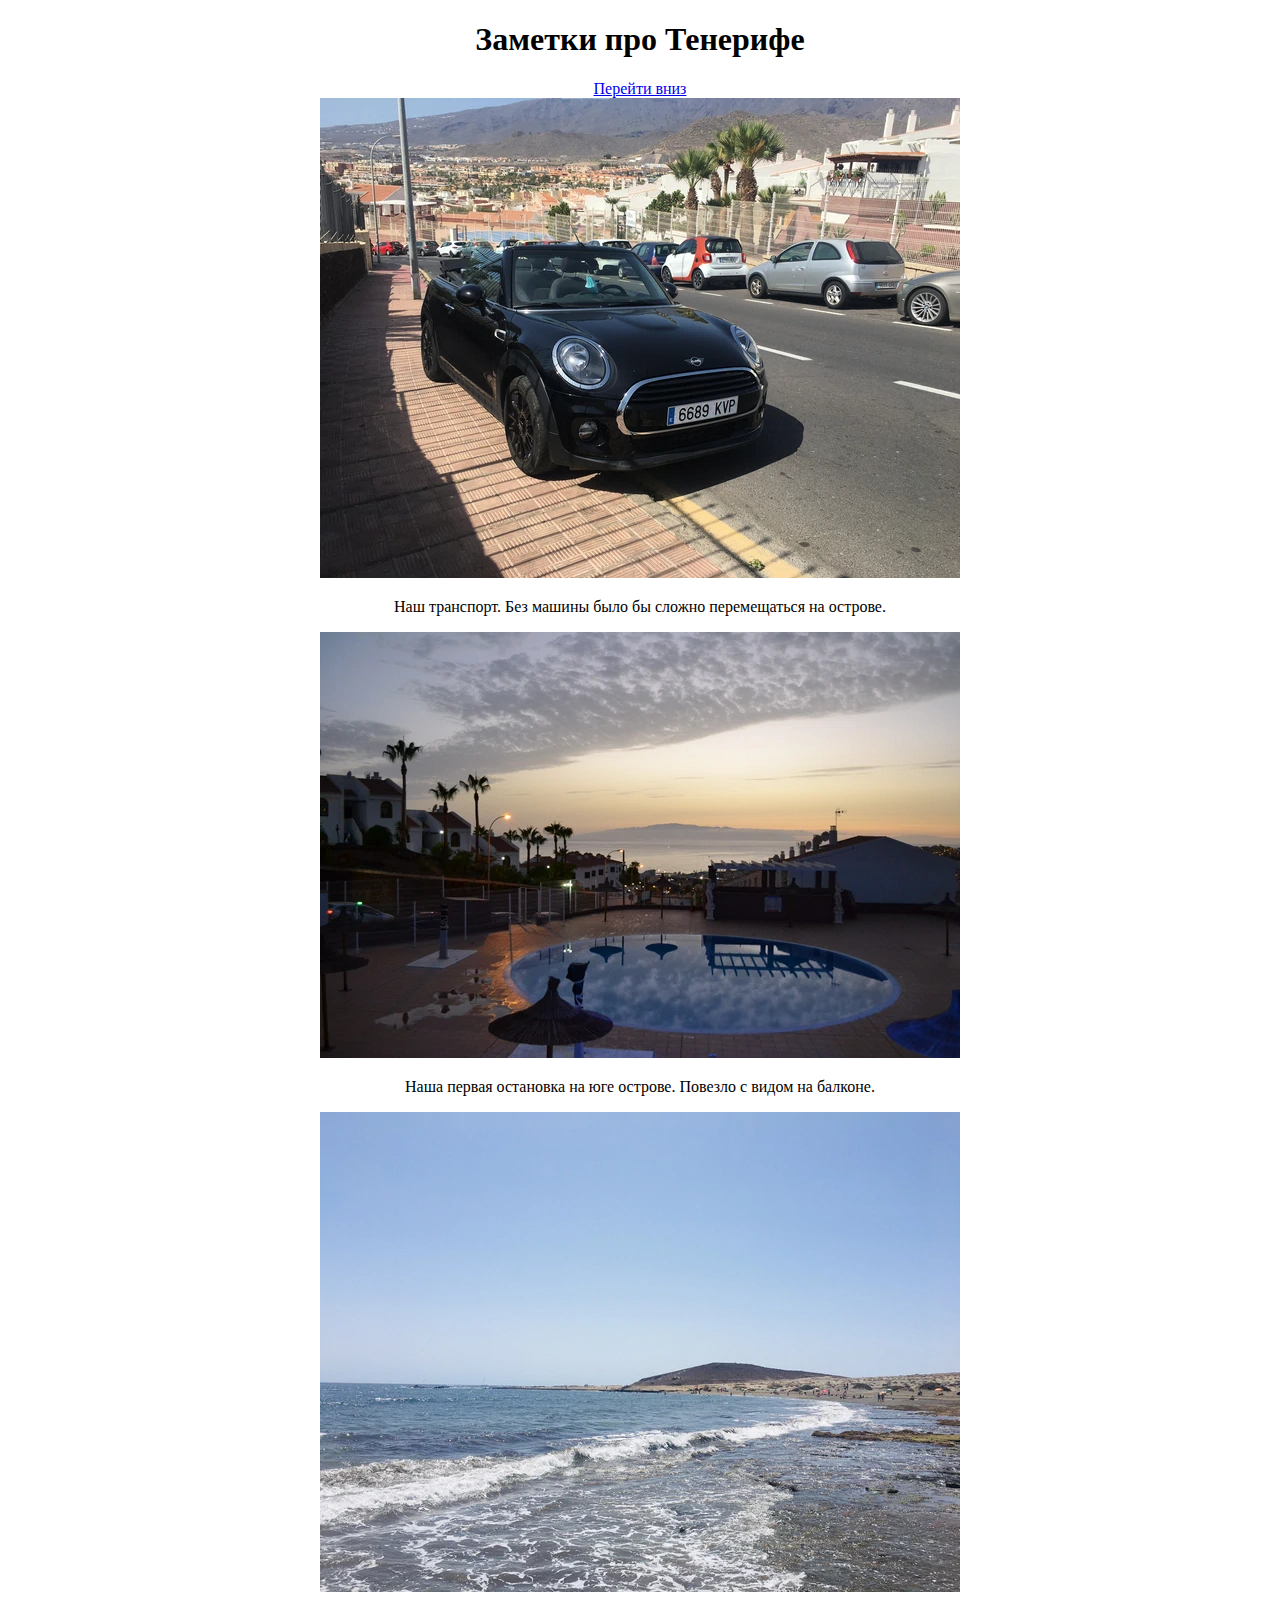
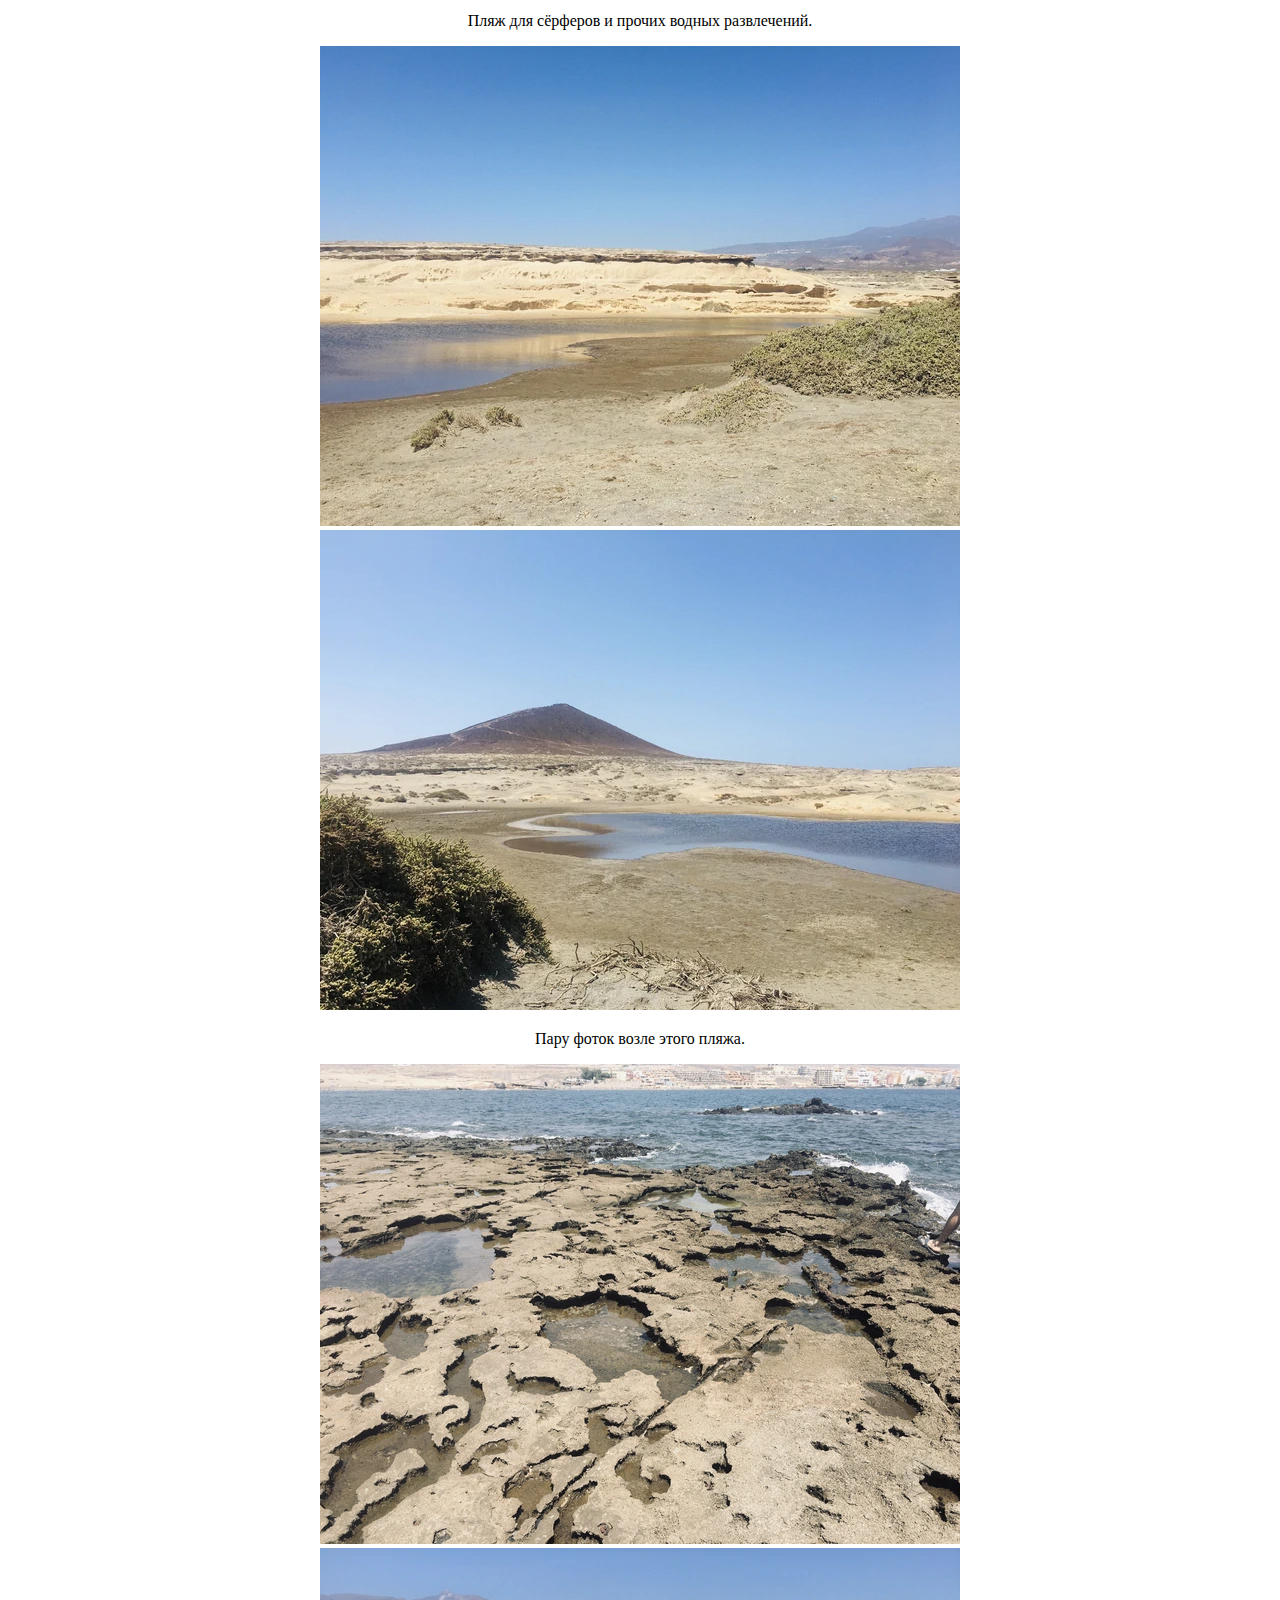
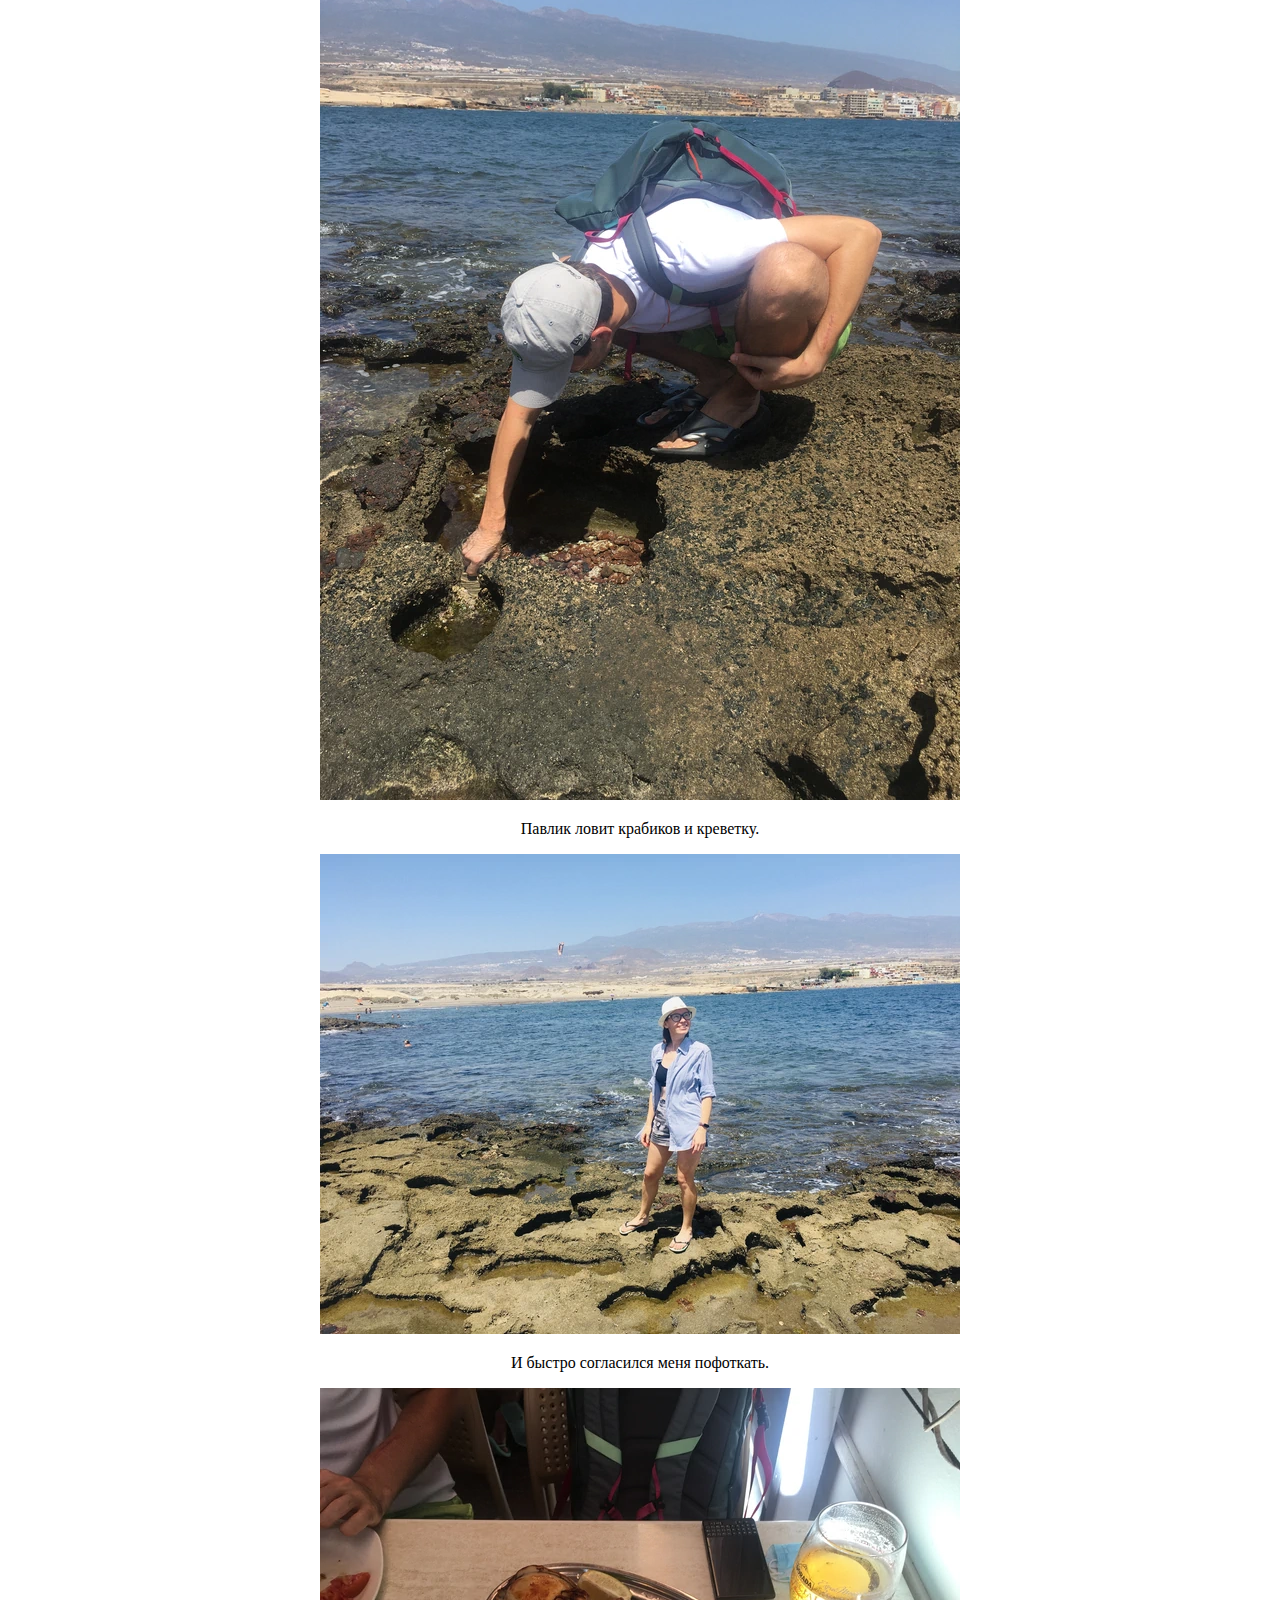
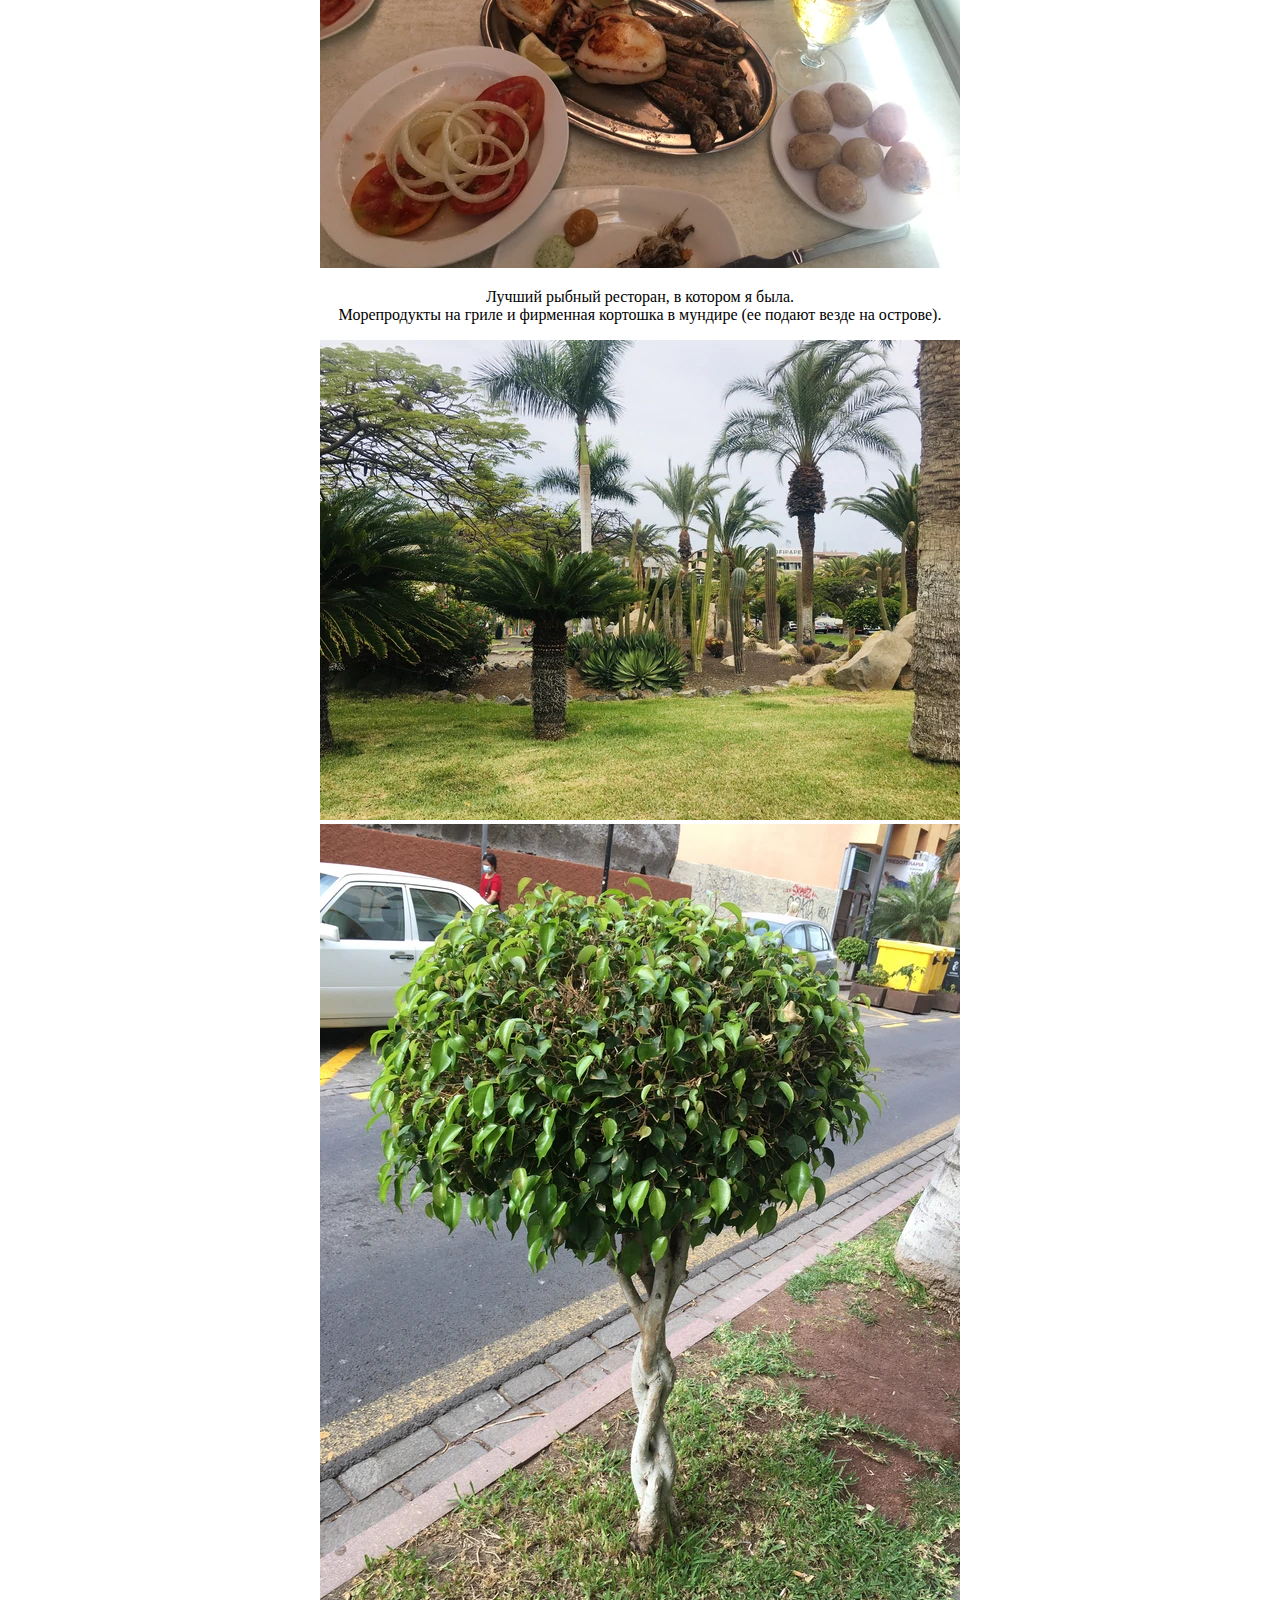
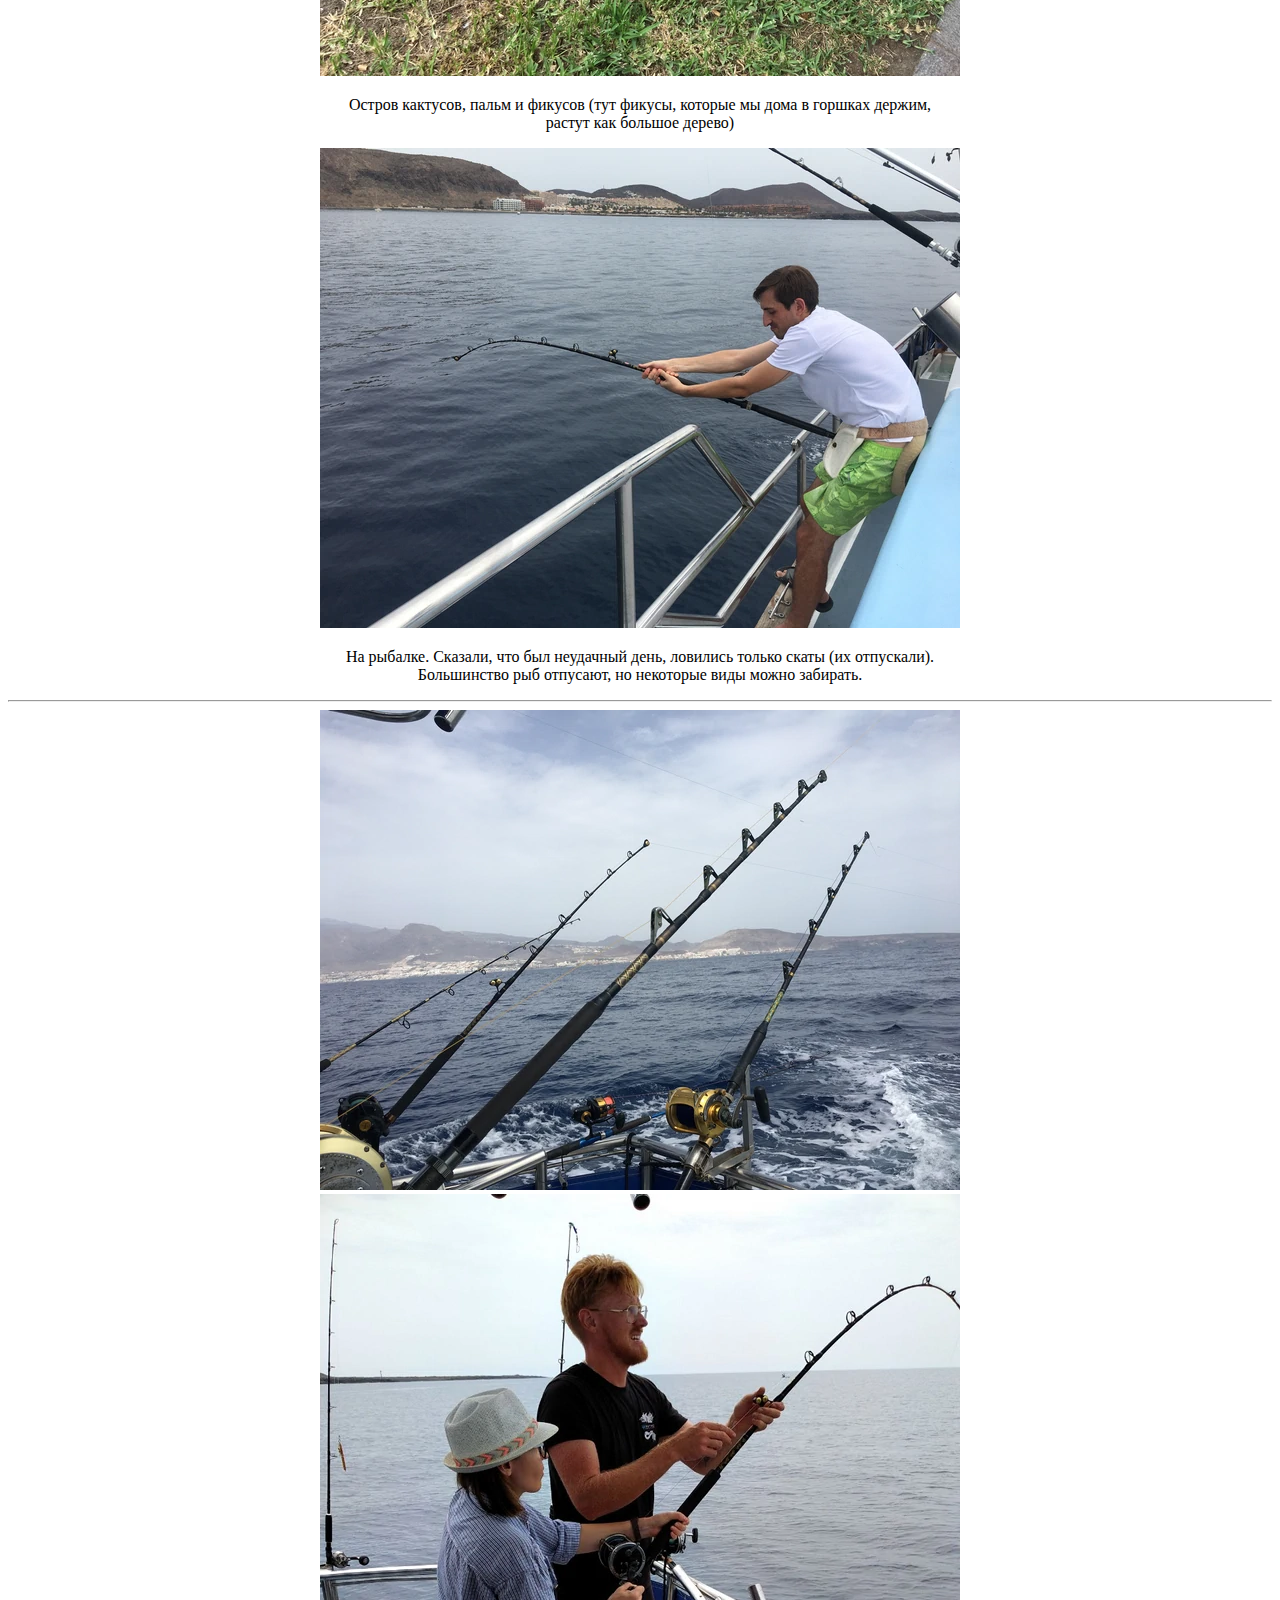
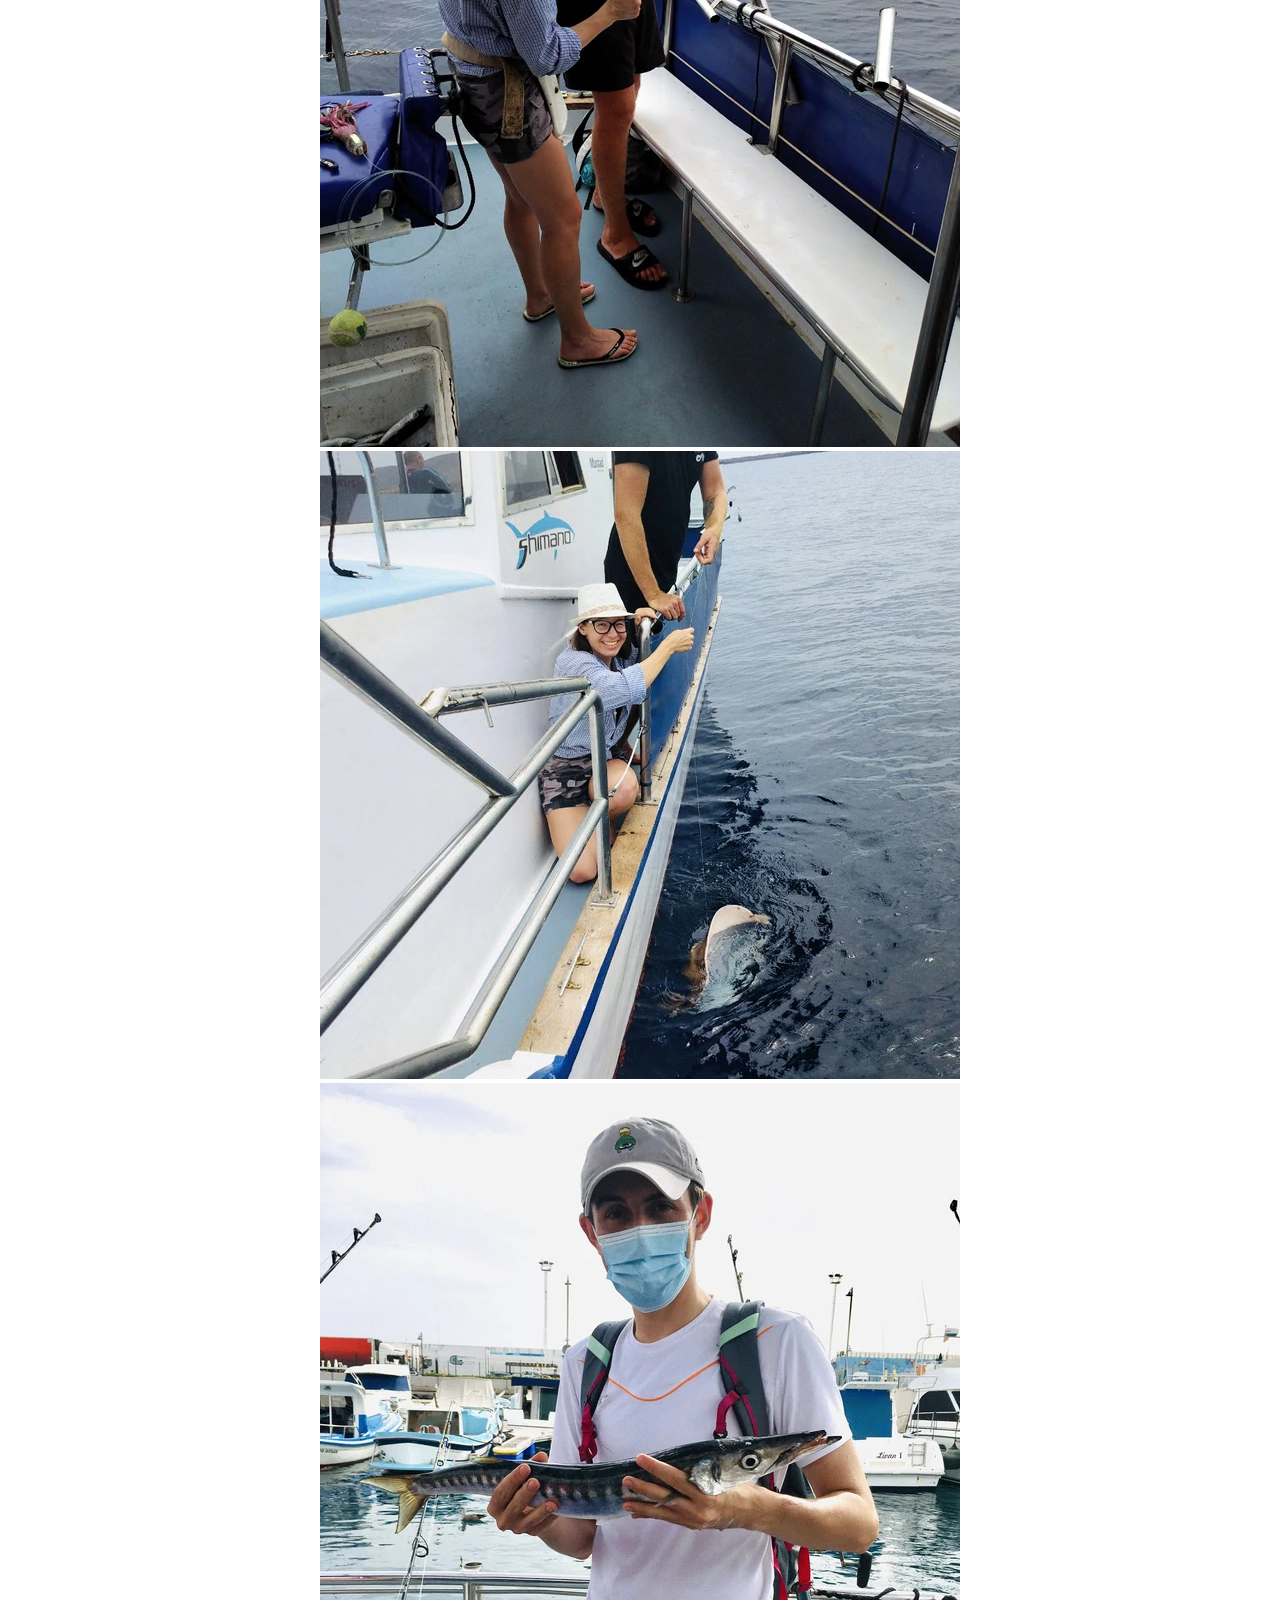
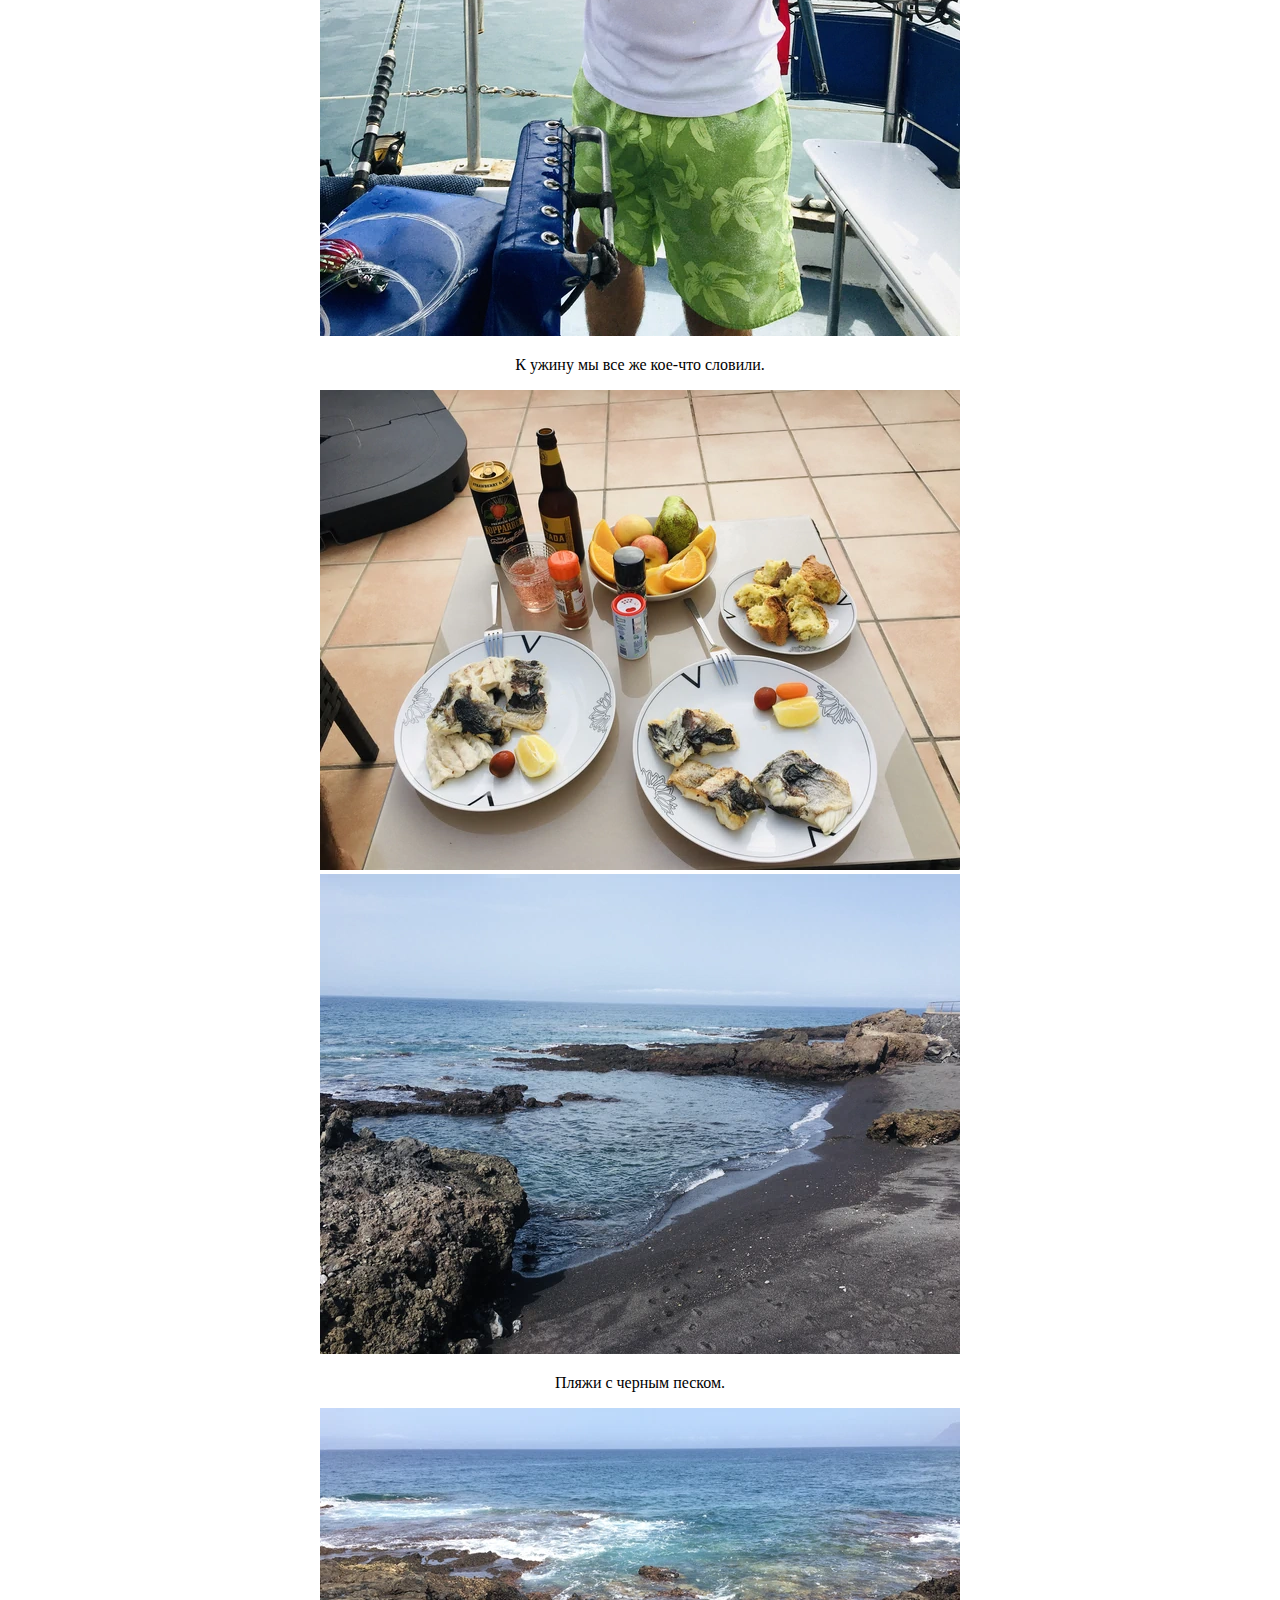
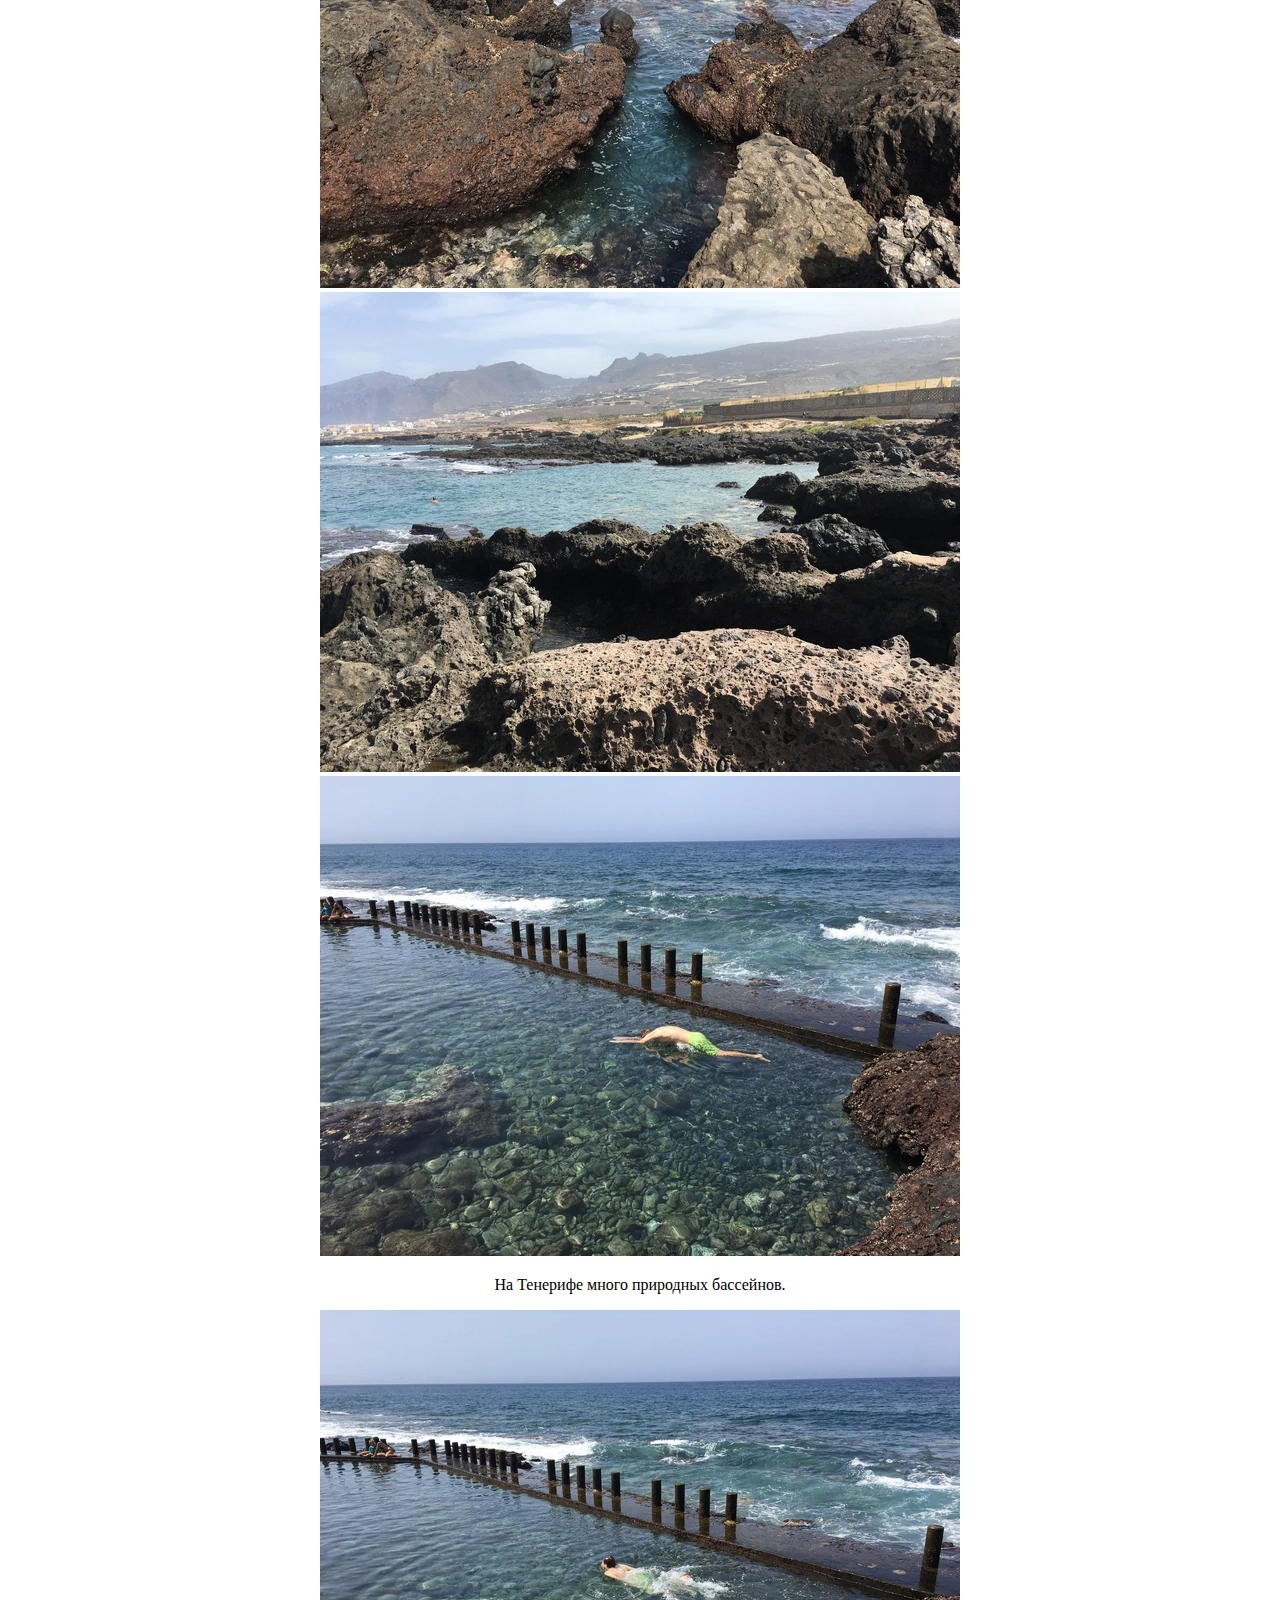
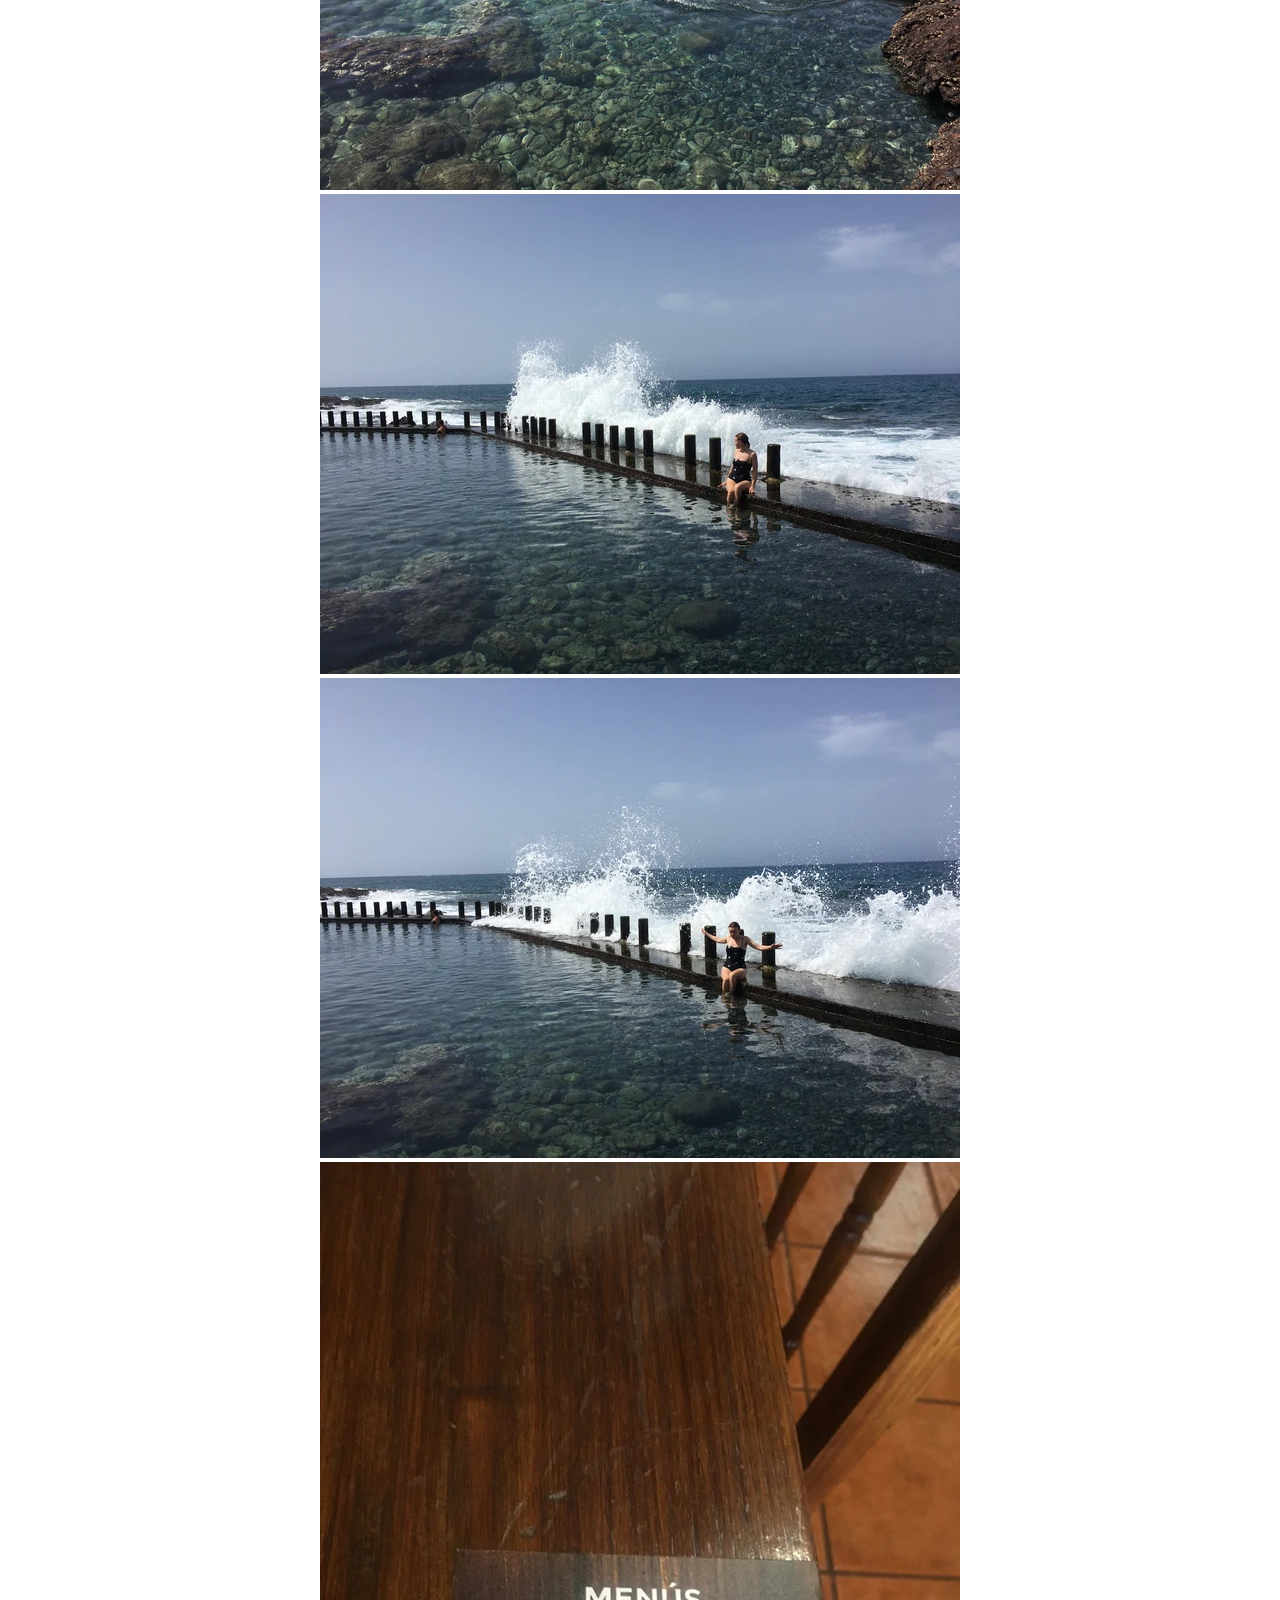
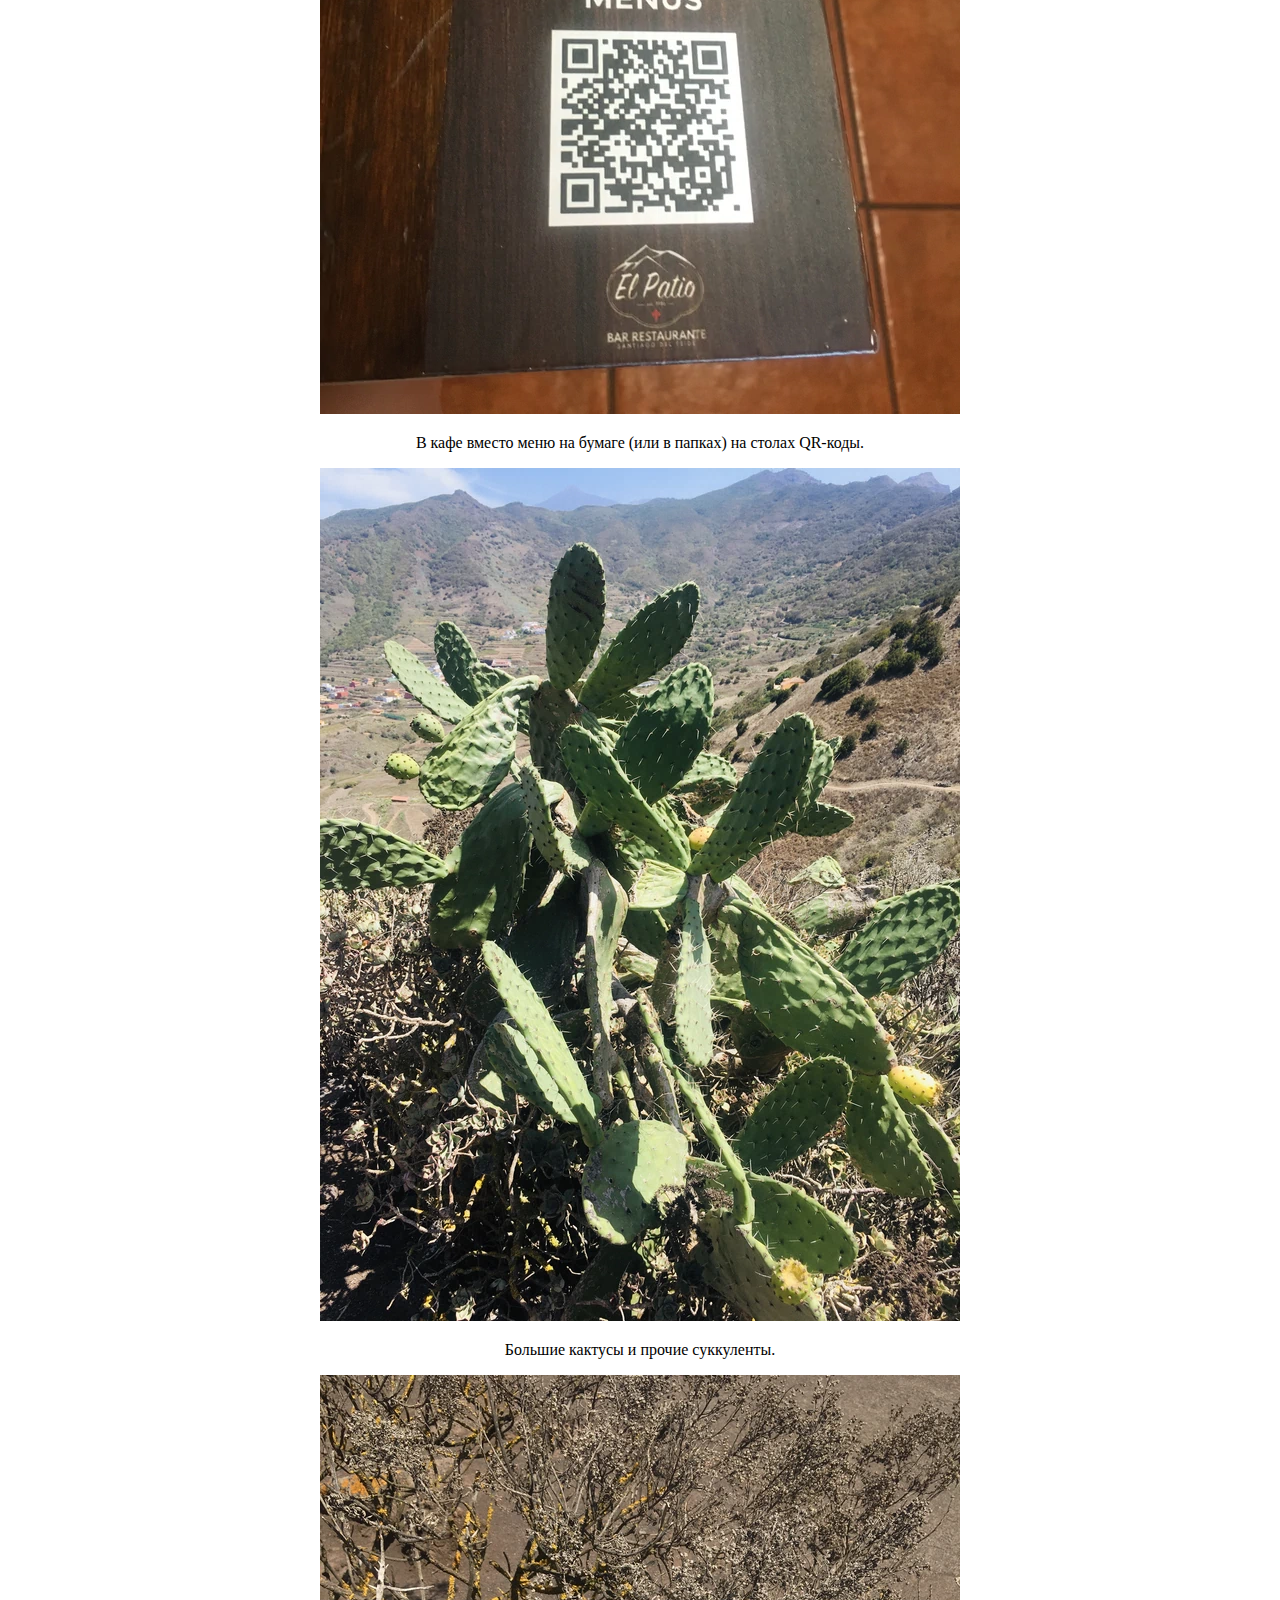
==== index.html @ fe71ad44 "webp" ====
<!DOCTYPE html>
<html lang="ru">
	
<html>

	<head>
		<meta charset="utf-8">
		<title>Tenerife</title>
		<!--<link rel="stylesheet" href="styles.css">-->
	</head>
	<body style=text-align:center;>
		
		<h1>Заметки про Тенерифе</h1>

		<div id="top">
			<a href="#bottom">Перейти вниз</a>
		</div>

		<div>
			<img src="images/thumbnails/1.webp" >
			<p>Наш транспорт. Без машины было бы сложно перемещаться на острове.</p>
		</div>
	
		<div>
			<img src="images/thumbnails/2.webp" >
			<p>Наша первая остановка на юге острове. Повезло с видом на балконе.</p>
		</div>

		<div>
			<img src="images/thumbnails/3.webp" > 
			<p>Пляж для сёрферов и прочих водных развлечений. </p>
		</div>

		<div>
			<img src="images/thumbnails/4.webp" > <br>
			<img src="images/thumbnails/5.webp" >
			<p>Пару фоток возле этого пляжа.</p>  
		</div>

		<div>
			<img src="images/thumbnails/6.webp" > <br>
			<img src="images/thumbnails/7.webp" > 
			<p>Павлик ловит крабиков и креветку.</p>  
		</div>

		<div>
			<img src="images/thumbnails/8.webp" > 
			<p>И быстро согласился меня пофоткать.</p> 
		</div>

		<div>
			<img src="images/thumbnails/9.webp" >
			<p>Лучший рыбный ресторан, в котором я была.<br>
				Морепродукты на гриле и фирменная кортошка в мундире (ее подают везде на острове).</p>  
		</div>

		<div>
			<img src="images/thumbnails/10.webp" > <br>
			<img src="images/thumbnails/11.webp" > 
			<p>Остров кактусов, пальм и фикусов (тут фикусы, которые мы дома в горшках держим, <br>
				растут как большое дерево)</p>
		</div>

		<div>
			<img src="images/thumbnails/12.webp" > 
			<p>На рыбалке. Сказали, что был неудачный день, ловились только скаты (их отпускали). <br>
				Большинство рыб отпусают, но некоторые виды можно забирать.</p><hr>
			<img src="images/thumbnails/13.webp" > <br>
			<img src="images/thumbnails/14.webp" > <br>
			<img src="images/thumbnails/15.webp" > 
		</div>

		<div>
			<img src="images/thumbnails/16.webp" > 
			<p>К ужину мы все же кое-что словили.</p>
			<img src="images/thumbnails/17.webp" > 
		</div>
		
		<div>
			<img src="images/thumbnails/18.webp" >
			<p>Пляжи с черным песком.</p>
			<img src="images/thumbnails/19.webp" > <br>
			<img src="images/thumbnails/20.webp" >
		</div>

		<div>
			<img src="images/thumbnails/21.webp" >
			<p>На Тенерифе много природных бассейнов.</p>
			<img src="images/thumbnails/22.webp" > <br>
			<img src="images/thumbnails/23.webp" > <br>
			<img src="images/thumbnails/24.webp" >
		</div>

		<div>
			<img src="images/thumbnails/25.webp" > 
			<p>В кафе вместо меню на бумаге (или в папках) на столах QR-коды.</p> 
		</div>

		<div>
			<img src="images/thumbnails/26.webp" >
			<p>Большие кактусы и прочие суккуленты.</p>
			<img src="images/thumbnails/27.webp" > <br>
			<img src="images/thumbnails/28.webp" > <br>
			<img src="images/thumbnails/29.webp" > <br>
			<img src="images/thumbnails/30.webp" > <br>
			<img src="images/thumbnails/31.webp" >
		</div>

		<div>
			<img src="images/thumbnails/32.webp" > 
		</div>

		<div>
			<img src="images/thumbnails/33.webp" >
			<p>Город Гарачико (на западе острова) - одно из <br> 
				красивейших мест на Тенерифе.
			Остановились в этом месте случайно.</p>
			<img src="images/thumbnails/34.webp" > <br>
			<img src="images/thumbnails/35.webp" > <br>
			<p>Внизу природный бассейн. Идем туда.</p>
			<img src="images/thumbnails/36.webp" > <br>
			<p>Фотосессии по дороге.</p>
			<img src="images/thumbnails/37.webp" > <br>
			<img src="images/thumbnails/38.webp" > <br>
			<img src="images/thumbnails/39.webp" > <br>
			<img src="images/thumbnails/40.webp" > <br>
			<img src="images/thumbnails/41.webp" > 
		</div>

		<div>
			<img src="images/thumbnails/42.webp" >
			<p>Природный бассейн.</p>
			<img src="images/thumbnails/43.webp" > <br>
			<img src="images/thumbnails/44.webp" > 
		</div>


		


		
				
			
		<div id="bottom">
			<a href="#top">Перейти наверх</a>
		</div>
	</body>
</html>
---- styles.css ----
body, html{
				font-size:17px;
				font-family:sans-serif;
			}
			nav{
				line-height:1.5;
				background:#CCE8DC;
				width:35em;
				margin-left:40px;
				border-style:double;
				box-shadow:0px 0px 6px black;
			}
			nav li:hover{
				background-color:lightblue;
			}
			h1{
				text-align:center;
				color:#53575f;
			}
			h2{
				text-shadow:1px 1px 3px grey;			
			}
			article{
				margin-left:40px
			}
			li{
				list-style-type:circle;
			}
			address{
				font-size:0.8rem;
			}
			img{
				border:5px solid black;
				padding: 10px;
				box-shadow: 0px 0px 6px black;
			}
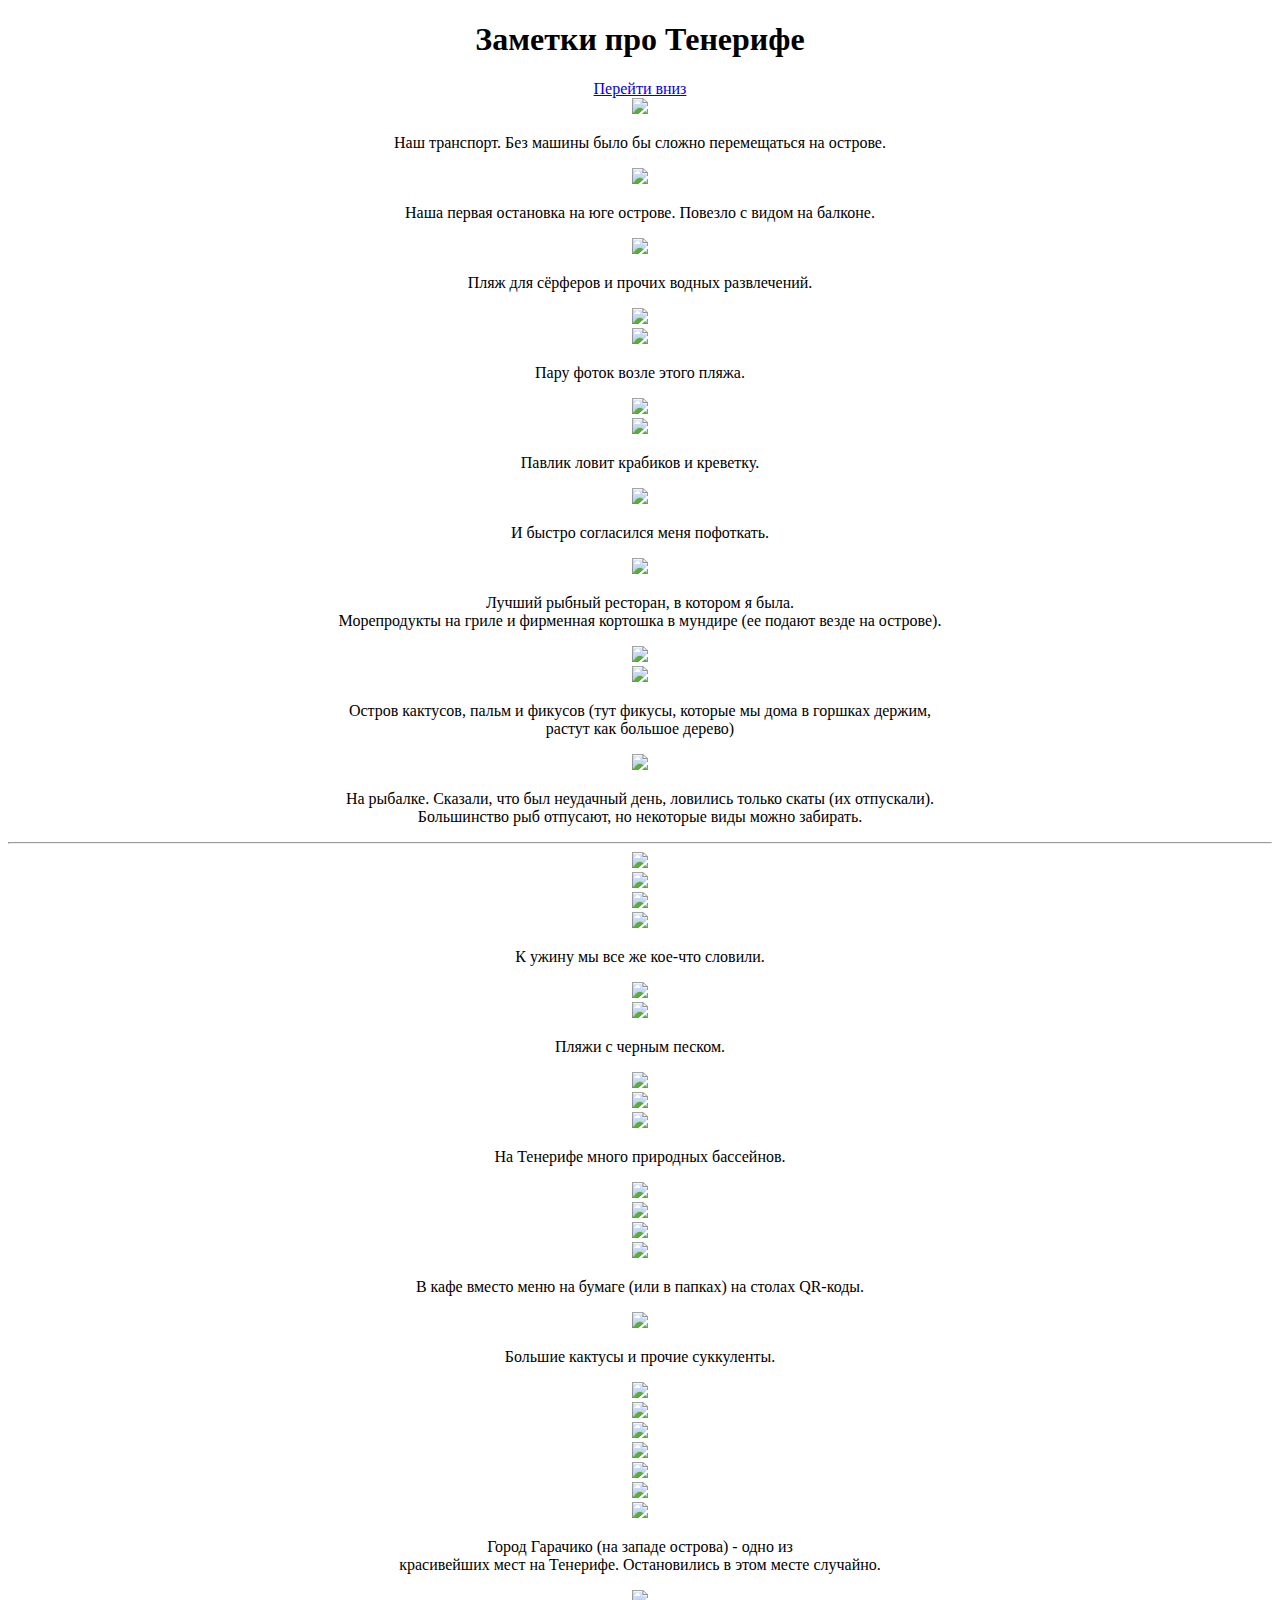
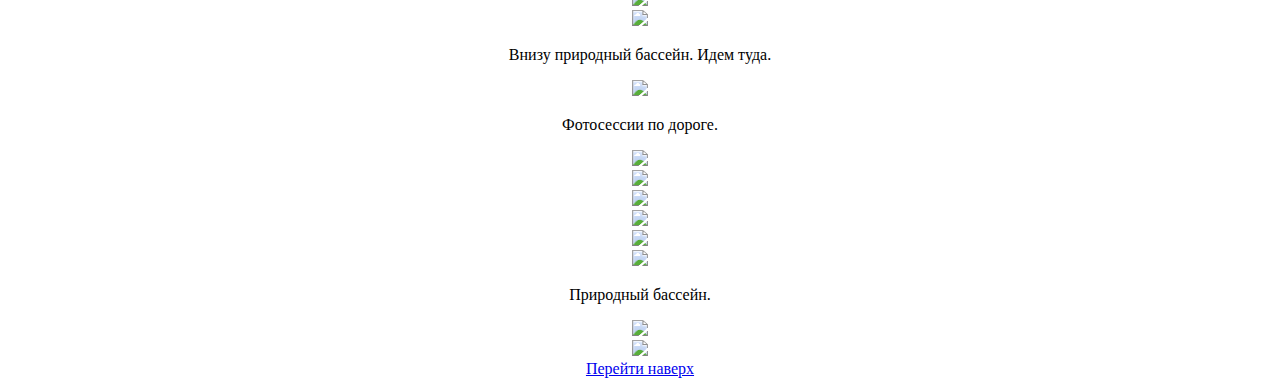
==== commit 2a04fbc6: "link to photo JPG" ====
--- a/index.html
+++ b/index.html
@@ -17,121 +17,124 @@
 		</div>
 
 		<div>
-			<img src="images/thumbnails/1.webp" >
+			<a href="images/1.JPG">
+				<img src="images/thumbnails/1.jpg" >
+			</a>
+			
 			<p>Наш транспорт. Без машины было бы сложно перемещаться на острове.</p>
 		</div>
 	
 		<div>
-			<img src="images/thumbnails/2.webp" >
+			<img src="images/thumbnails/2.jpg" >
 			<p>Наша первая остановка на юге острове. Повезло с видом на балконе.</p>
 		</div>
 
 		<div>
-			<img src="images/thumbnails/3.webp" > 
+			<img src="images/thumbnails/3.jpg" > 
 			<p>Пляж для сёрферов и прочих водных развлечений. </p>
 		</div>
 
 		<div>
-			<img src="images/thumbnails/4.webp" > <br>
-			<img src="images/thumbnails/5.webp" >
+			<img src="images/thumbnails/4.jpg" > <br>
+			<img src="images/thumbnails/5.jpg" >
 			<p>Пару фоток возле этого пляжа.</p>  
 		</div>
 
 		<div>
-			<img src="images/thumbnails/6.webp" > <br>
-			<img src="images/thumbnails/7.webp" > 
+			<img src="images/thumbnails/6.jpg" > <br>
+			<img src="images/thumbnails/7.jpg" > 
 			<p>Павлик ловит крабиков и креветку.</p>  
 		</div>
 
 		<div>
-			<img src="images/thumbnails/8.webp" > 
+			<img src="images/thumbnails/8.jpg" > 
 			<p>И быстро согласился меня пофоткать.</p> 
 		</div>
 
 		<div>
-			<img src="images/thumbnails/9.webp" >
+			<img src="images/thumbnails/9.jpg" >
 			<p>Лучший рыбный ресторан, в котором я была.<br>
 				Морепродукты на гриле и фирменная кортошка в мундире (ее подают везде на острове).</p>  
 		</div>
 
 		<div>
-			<img src="images/thumbnails/10.webp" > <br>
-			<img src="images/thumbnails/11.webp" > 
+			<img src="images/thumbnails/10.jpg" > <br>
+			<img src="images/thumbnails/11.jpg" > 
 			<p>Остров кактусов, пальм и фикусов (тут фикусы, которые мы дома в горшках держим, <br>
 				растут как большое дерево)</p>
 		</div>
 
 		<div>
-			<img src="images/thumbnails/12.webp" > 
+			<img src="images/thumbnails/12.jpg" > 
 			<p>На рыбалке. Сказали, что был неудачный день, ловились только скаты (их отпускали). <br>
 				Большинство рыб отпусают, но некоторые виды можно забирать.</p><hr>
-			<img src="images/thumbnails/13.webp" > <br>
-			<img src="images/thumbnails/14.webp" > <br>
-			<img src="images/thumbnails/15.webp" > 
+			<img src="images/thumbnails/13.jpg" > <br>
+			<img src="images/thumbnails/14.jpg" > <br>
+			<img src="images/thumbnails/15.jpg" > 
 		</div>
 
 		<div>
-			<img src="images/thumbnails/16.webp" > 
+			<img src="images/thumbnails/16.jpg" > 
 			<p>К ужину мы все же кое-что словили.</p>
-			<img src="images/thumbnails/17.webp" > 
+			<img src="images/thumbnails/17.jpg" > 
 		</div>
 		
 		<div>
-			<img src="images/thumbnails/18.webp" >
+			<img src="images/thumbnails/18.jpg" >
 			<p>Пляжи с черным песком.</p>
-			<img src="images/thumbnails/19.webp" > <br>
-			<img src="images/thumbnails/20.webp" >
+			<img src="images/thumbnails/19.jpg" > <br>
+			<img src="images/thumbnails/20.jpg" >
 		</div>
 
 		<div>
-			<img src="images/thumbnails/21.webp" >
+			<img src="images/thumbnails/21.jpg" >
 			<p>На Тенерифе много природных бассейнов.</p>
-			<img src="images/thumbnails/22.webp" > <br>
-			<img src="images/thumbnails/23.webp" > <br>
-			<img src="images/thumbnails/24.webp" >
+			<img src="images/thumbnails/22.jpg" > <br>
+			<img src="images/thumbnails/23.jpg" > <br>
+			<img src="images/thumbnails/24.jpg" >
 		</div>
 
 		<div>
-			<img src="images/thumbnails/25.webp" > 
+			<img src="images/thumbnails/25.jpg" > 
 			<p>В кафе вместо меню на бумаге (или в папках) на столах QR-коды.</p> 
 		</div>
 
 		<div>
-			<img src="images/thumbnails/26.webp" >
+			<img src="images/thumbnails/26.jpg" >
 			<p>Большие кактусы и прочие суккуленты.</p>
-			<img src="images/thumbnails/27.webp" > <br>
-			<img src="images/thumbnails/28.webp" > <br>
-			<img src="images/thumbnails/29.webp" > <br>
-			<img src="images/thumbnails/30.webp" > <br>
-			<img src="images/thumbnails/31.webp" >
+			<img src="images/thumbnails/27.jpg" > <br>
+			<img src="images/thumbnails/28.jpg" > <br>
+			<img src="images/thumbnails/29.jpg" > <br>
+			<img src="images/thumbnails/30.jpg" > <br>
+			<img src="images/thumbnails/31.jpg" >
 		</div>
 
 		<div>
-			<img src="images/thumbnails/32.webp" > 
+			<img src="images/thumbnails/32.jpg" > 
 		</div>
 
 		<div>
-			<img src="images/thumbnails/33.webp" >
+			<img src="images/thumbnails/33.jpg" >
 			<p>Город Гарачико (на западе острова) - одно из <br> 
 				красивейших мест на Тенерифе.
 			Остановились в этом месте случайно.</p>
-			<img src="images/thumbnails/34.webp" > <br>
-			<img src="images/thumbnails/35.webp" > <br>
+			<img src="images/thumbnails/34.jpg" > <br>
+			<img src="images/thumbnails/35.jpg" > <br>
 			<p>Внизу природный бассейн. Идем туда.</p>
-			<img src="images/thumbnails/36.webp" > <br>
+			<img src="images/thumbnails/36.jpg" > <br>
 			<p>Фотосессии по дороге.</p>
-			<img src="images/thumbnails/37.webp" > <br>
-			<img src="images/thumbnails/38.webp" > <br>
-			<img src="images/thumbnails/39.webp" > <br>
-			<img src="images/thumbnails/40.webp" > <br>
-			<img src="images/thumbnails/41.webp" > 
+			<img src="images/thumbnails/37.jpg" > <br>
+			<img src="images/thumbnails/38.jpg" > <br>
+			<img src="images/thumbnails/39.jpg" > <br>
+			<img src="images/thumbnails/40.jpg" > <br>
+			<img src="images/thumbnails/41.jpg" > 
 		</div>
 
 		<div>
-			<img src="images/thumbnails/42.webp" >
+			<img src="images/thumbnails/42.jpg" >
 			<p>Природный бассейн.</p>
-			<img src="images/thumbnails/43.webp" > <br>
-			<img src="images/thumbnails/44.webp" > 
+			<img src="images/thumbnails/43.jpg" > <br>
+			<img src="images/thumbnails/44.jpg" > 
 		</div>
 
 
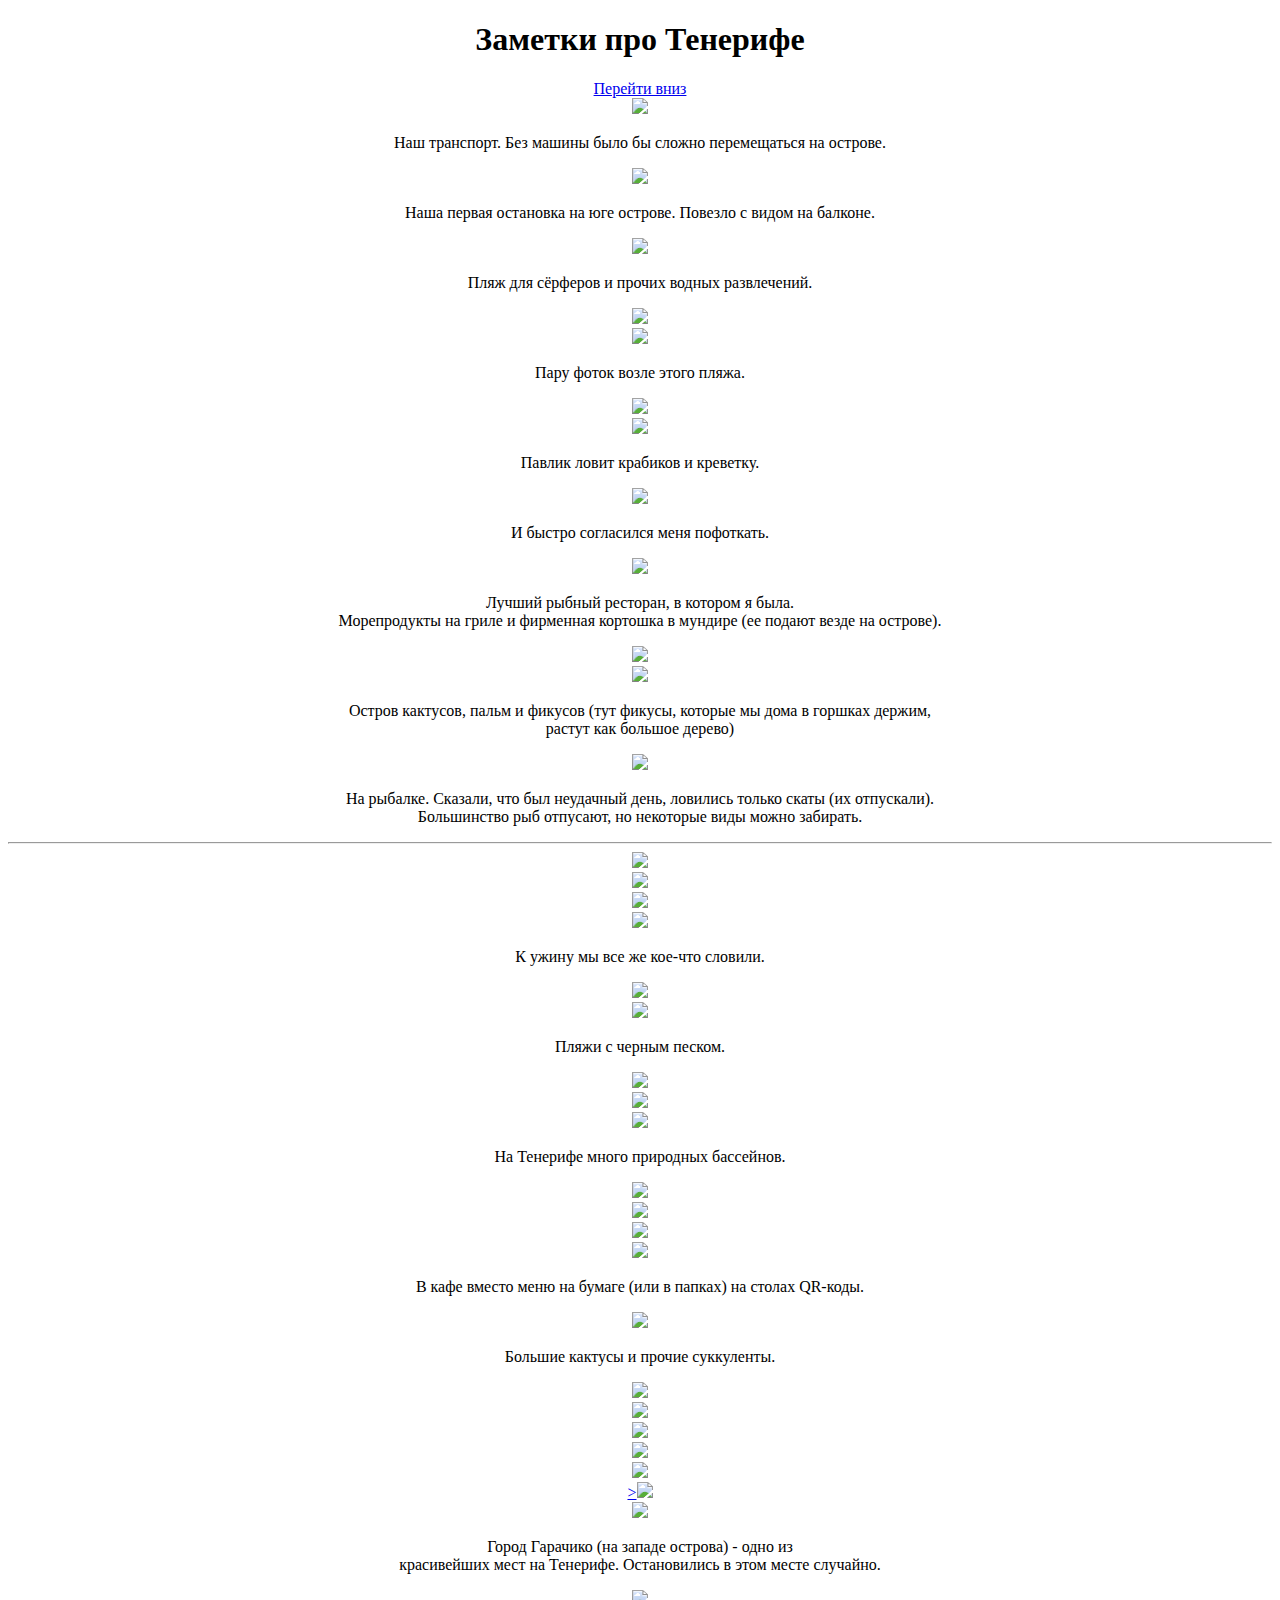
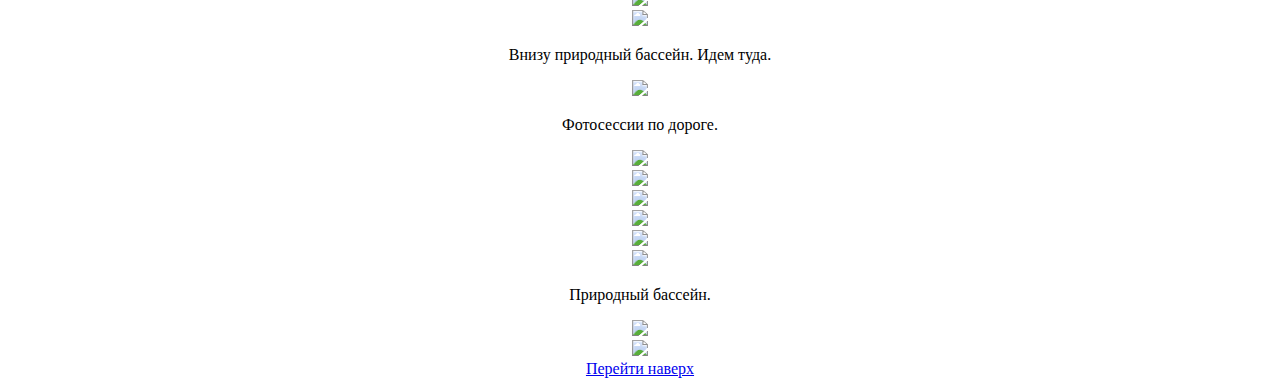
==== commit d667f86b: "all links" ====
--- a/index.html
+++ b/index.html
@@ -15,126 +15,123 @@
 		<div id="top">
 			<a href="#bottom">Перейти вниз</a>
 		</div>
-
+		
 		<div>
-			<a href="images/1.JPG">
-				<img src="images/thumbnails/1.jpg" >
-			</a>
-			
+			<a href="images/1.JPG"> <img src="images/thumbnails/1.jpg"> </a>
 			<p>Наш транспорт. Без машины было бы сложно перемещаться на острове.</p>
 		</div>
 	
 		<div>
-			<img src="images/thumbnails/2.jpg" >
+			<a href="images/2.JPG"> <img src="images/thumbnails/2.jpg"> </a>
 			<p>Наша первая остановка на юге острове. Повезло с видом на балконе.</p>
 		</div>
 
 		<div>
-			<img src="images/thumbnails/3.jpg" > 
+			<a href="images/3.JPG"> <img src="images/thumbnails/3.jpg"> </a>
 			<p>Пляж для сёрферов и прочих водных развлечений. </p>
 		</div>
 
 		<div>
-			<img src="images/thumbnails/4.jpg" > <br>
-			<img src="images/thumbnails/5.jpg" >
+			<a href="images/4.JPG"> <img src="images/thumbnails/4.jpg"> </a> <br>
+			<a href="images/5.JPG"> <img src="images/thumbnails/5.jpg"> </a>
 			<p>Пару фоток возле этого пляжа.</p>  
 		</div>
 
 		<div>
-			<img src="images/thumbnails/6.jpg" > <br>
-			<img src="images/thumbnails/7.jpg" > 
+			<a href="images/6.JPG"> <img src="images/thumbnails/6.jpg"> </a> <br>
+			<a href="images/7.JPG"> <img src="images/thumbnails/7.jpg"> </a> 
 			<p>Павлик ловит крабиков и креветку.</p>  
 		</div>
 
 		<div>
-			<img src="images/thumbnails/8.jpg" > 
+			<a href="images/8.JPG"> <img src="images/thumbnails/8.jpg"> </a>
 			<p>И быстро согласился меня пофоткать.</p> 
 		</div>
 
 		<div>
-			<img src="images/thumbnails/9.jpg" >
+			<a href="images/9.JPG"> <img src="images/thumbnails/9.jpg"> </a>
 			<p>Лучший рыбный ресторан, в котором я была.<br>
 				Морепродукты на гриле и фирменная кортошка в мундире (ее подают везде на острове).</p>  
 		</div>
 
 		<div>
-			<img src="images/thumbnails/10.jpg" > <br>
-			<img src="images/thumbnails/11.jpg" > 
+			<a href="images/10.JPG"> <img src="images/thumbnails/10.jpg"> </a> <br> 
+			<a href="images/11.JPG"> <img src="images/thumbnails/11.jpg"> </a>
 			<p>Остров кактусов, пальм и фикусов (тут фикусы, которые мы дома в горшках держим, <br>
 				растут как большое дерево)</p>
 		</div>
 
 		<div>
-			<img src="images/thumbnails/12.jpg" > 
+			<a href="images/12.JPG"> <img src="images/thumbnails/12.jpg"> </a>
 			<p>На рыбалке. Сказали, что был неудачный день, ловились только скаты (их отпускали). <br>
 				Большинство рыб отпусают, но некоторые виды можно забирать.</p><hr>
-			<img src="images/thumbnails/13.jpg" > <br>
-			<img src="images/thumbnails/14.jpg" > <br>
-			<img src="images/thumbnails/15.jpg" > 
+			<a href="images/13.JPG"> <img src="images/thumbnails/13.jpg"> </a> <br>
+			<a href="images/14.JPG"> <img src="images/thumbnails/14.jpg"> </a><br>
+			<a href="images/15.JPG"> <img src="images/thumbnails/15.jpg"> </a>
 		</div>
 
 		<div>
-			<img src="images/thumbnails/16.jpg" > 
+			<a href="images/16.JPG"> <img src="images/thumbnails/16.jpg"> </a> 
 			<p>К ужину мы все же кое-что словили.</p>
-			<img src="images/thumbnails/17.jpg" > 
+			<a href="images/17.JPG"> <img src="images/thumbnails/17.jpg" > </a>
 		</div>
 		
 		<div>
-			<img src="images/thumbnails/18.jpg" >
+			<a href="images/18.JPG"> <img src="images/thumbnails/18.jpg"> </a>
 			<p>Пляжи с черным песком.</p>
-			<img src="images/thumbnails/19.jpg" > <br>
-			<img src="images/thumbnails/20.jpg" >
+			<a href="images/19.JPG"> <img src="images/thumbnails/19.jpg"> </a> <br>
+			<a href="images/20.JPG"> <img src="images/thumbnails/20.jpg"> </a>
 		</div>
 
 		<div>
-			<img src="images/thumbnails/21.jpg" >
+			<a href="images/21.JPG"> <img src="images/thumbnails/21.jpg"> </a>
 			<p>На Тенерифе много природных бассейнов.</p>
-			<img src="images/thumbnails/22.jpg" > <br>
-			<img src="images/thumbnails/23.jpg" > <br>
-			<img src="images/thumbnails/24.jpg" >
+			<a href="images/22.JPG"> <img src="images/thumbnails/22.jpg"> </a> <br>
+			<a href="images/23.JPG"> <img src="images/thumbnails/23.jpg"> </a> <br>
+			<a href="images/24.JPG"> <img src="images/thumbnails/24.jpg"> </a>
 		</div>
 
 		<div>
-			<img src="images/thumbnails/25.jpg" > 
+			<a href="images/25.JPG"> <img src="images/thumbnails/25.jpg"> </a>
 			<p>В кафе вместо меню на бумаге (или в папках) на столах QR-коды.</p> 
 		</div>
 
 		<div>
-			<img src="images/thumbnails/26.jpg" >
+			<a href="images/26.JPG"> <img src="images/thumbnails/26.jpg" ></a>
 			<p>Большие кактусы и прочие суккуленты.</p>
-			<img src="images/thumbnails/27.jpg" > <br>
-			<img src="images/thumbnails/28.jpg" > <br>
-			<img src="images/thumbnails/29.jpg" > <br>
-			<img src="images/thumbnails/30.jpg" > <br>
-			<img src="images/thumbnails/31.jpg" >
+			<a href="images/27.JPG"> <img src="images/thumbnails/27.jpg"> </a> <br>
+			<a href="images/28.JPG"> <img src="images/thumbnails/28.jpg"> </a> <br>
+			<a href="images/29.JPG"> <img src="images/thumbnails/29.jpg"> </a> <br>
+			<a href="images/30.JPG"> <img src="images/thumbnails/30.jpg"> </a> <br>
+			<a href="images/31.JPG"> <img src="images/thumbnails/31.jpg"> </a>
 		</div>
 
 		<div>
-			<img src="images/thumbnails/32.jpg" > 
+			<a href="images/32.JPG"> ><img src="images/thumbnails/32.jpg"> </a>
 		</div>
 
 		<div>
-			<img src="images/thumbnails/33.jpg" >
+			<a href="images/33.JPG"> <img src="images/thumbnails/33.jpg"> </a>
 			<p>Город Гарачико (на западе острова) - одно из <br> 
 				красивейших мест на Тенерифе.
 			Остановились в этом месте случайно.</p>
-			<img src="images/thumbnails/34.jpg" > <br>
-			<img src="images/thumbnails/35.jpg" > <br>
+			<a href="images/34.JPG"> <img src="images/thumbnails/34.jpg"> </a> <br>
+			<a href="images/35.JPG"> <img src="images/thumbnails/35.jpg"> </a> <br>
 			<p>Внизу природный бассейн. Идем туда.</p>
-			<img src="images/thumbnails/36.jpg" > <br>
+			<a href="images/36.JPG"> <img src="images/thumbnails/36.jpg" > </a> <br>
 			<p>Фотосессии по дороге.</p>
-			<img src="images/thumbnails/37.jpg" > <br>
-			<img src="images/thumbnails/38.jpg" > <br>
-			<img src="images/thumbnails/39.jpg" > <br>
-			<img src="images/thumbnails/40.jpg" > <br>
-			<img src="images/thumbnails/41.jpg" > 
+			<a href="images/37.JPG"> <img src="images/thumbnails/37.jpg"> </a> <br>
+			<a href="images/38.JPG"> <img src="images/thumbnails/38.jpg"> </a> <br>
+			<a href="images/39.JPG"> <img src="images/thumbnails/39.jpg"> </a> <br>
+			<a href="images/40.JPG"> <img src="images/thumbnails/40.jpg"> </a> <br>
+			<a href="images/41.JPG"> <img src="images/thumbnails/41.jpg"> 
 		</div>
 
 		<div>
-			<img src="images/thumbnails/42.jpg" >
-			<p>Природный бассейн.</p>
-			<img src="images/thumbnails/43.jpg" > <br>
-			<img src="images/thumbnails/44.jpg" > 
+			<a href="images/42.JPG"> <img src="images/thumbnails/42.jpg"> </a>
+				<p>Природный бассейн.</p>
+			<a href="images/43.JPG"> <img src="images/thumbnails/43.jpg"> </a> <br>
+			<a href="images/44.JPG"> <img src="images/thumbnails/44.jpg"> </a>
 		</div>
 
 
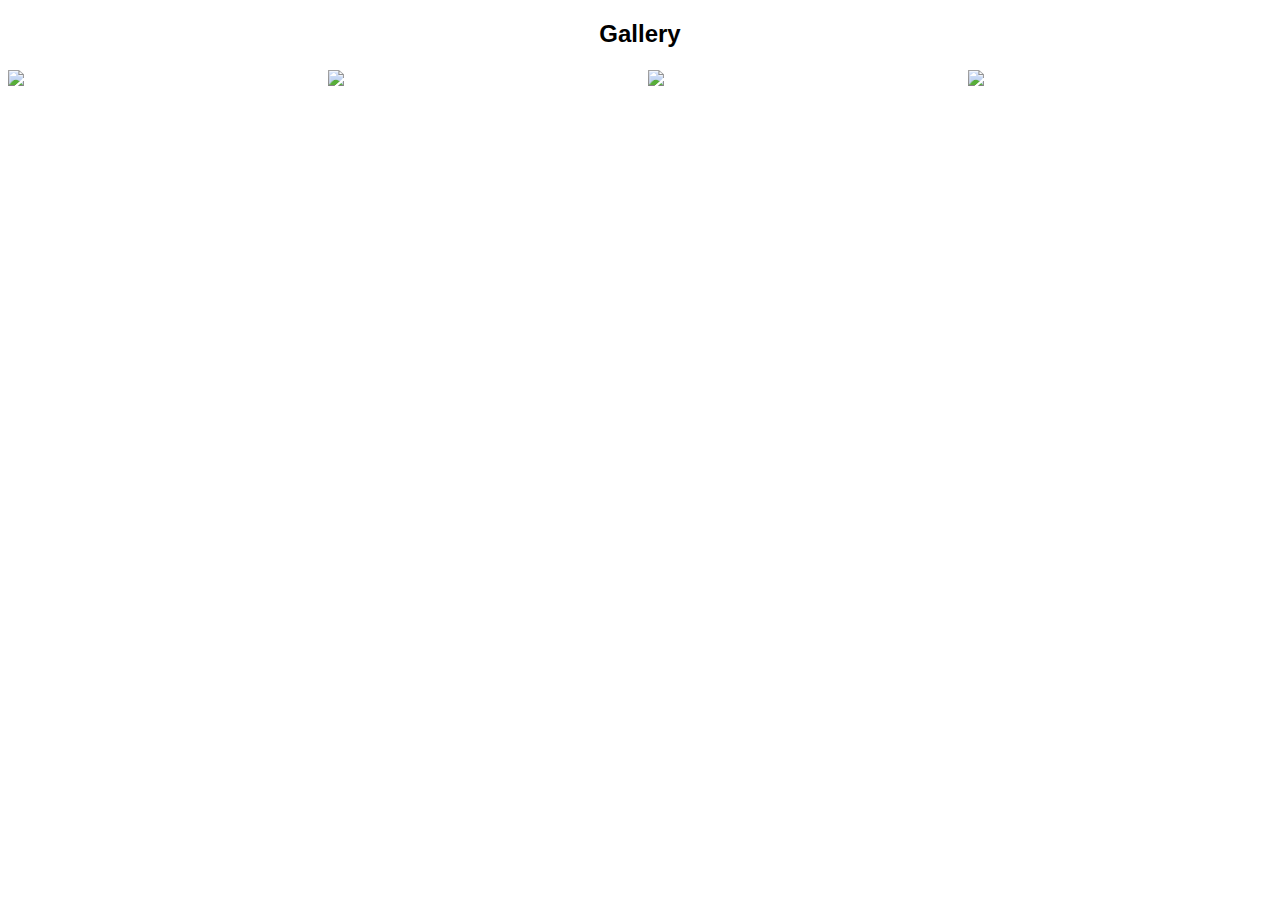
==== commit 25c87f98: "thumbnails" ====
--- a/index.html
+++ b/index.html
@@ -1,148 +1,251 @@
 <!DOCTYPE html>
-<html lang="ru">
-	
 <html>
-
-	<head>
-		<meta charset="utf-8">
-		<title>Tenerife</title>
-		<!--<link rel="stylesheet" href="styles.css">-->
-	</head>
-	<body style=text-align:center;>
-		
-		<h1>Заметки про Тенерифе</h1>
-
-		<div id="top">
-			<a href="#bottom">Перейти вниз</a>
-		</div>
-		
-		<div>
-			<a href="images/1.JPG"> <img src="images/thumbnails/1.jpg"> </a>
-			<p>Наш транспорт. Без машины было бы сложно перемещаться на острове.</p>
-		</div>
-	
-		<div>
-			<a href="images/2.JPG"> <img src="images/thumbnails/2.jpg"> </a>
-			<p>Наша первая остановка на юге острове. Повезло с видом на балконе.</p>
-		</div>
-
-		<div>
-			<a href="images/3.JPG"> <img src="images/thumbnails/3.jpg"> </a>
-			<p>Пляж для сёрферов и прочих водных развлечений. </p>
-		</div>
-
-		<div>
-			<a href="images/4.JPG"> <img src="images/thumbnails/4.jpg"> </a> <br>
-			<a href="images/5.JPG"> <img src="images/thumbnails/5.jpg"> </a>
-			<p>Пару фоток возле этого пляжа.</p>  
-		</div>
-
-		<div>
-			<a href="images/6.JPG"> <img src="images/thumbnails/6.jpg"> </a> <br>
-			<a href="images/7.JPG"> <img src="images/thumbnails/7.jpg"> </a> 
-			<p>Павлик ловит крабиков и креветку.</p>  
-		</div>
-
-		<div>
-			<a href="images/8.JPG"> <img src="images/thumbnails/8.jpg"> </a>
-			<p>И быстро согласился меня пофоткать.</p> 
-		</div>
-
-		<div>
-			<a href="images/9.JPG"> <img src="images/thumbnails/9.jpg"> </a>
-			<p>Лучший рыбный ресторан, в котором я была.<br>
-				Морепродукты на гриле и фирменная кортошка в мундире (ее подают везде на острове).</p>  
-		</div>
-
-		<div>
-			<a href="images/10.JPG"> <img src="images/thumbnails/10.jpg"> </a> <br> 
-			<a href="images/11.JPG"> <img src="images/thumbnails/11.jpg"> </a>
-			<p>Остров кактусов, пальм и фикусов (тут фикусы, которые мы дома в горшках держим, <br>
-				растут как большое дерево)</p>
-		</div>
-
-		<div>
-			<a href="images/12.JPG"> <img src="images/thumbnails/12.jpg"> </a>
-			<p>На рыбалке. Сказали, что был неудачный день, ловились только скаты (их отпускали). <br>
-				Большинство рыб отпусают, но некоторые виды можно забирать.</p><hr>
-			<a href="images/13.JPG"> <img src="images/thumbnails/13.jpg"> </a> <br>
-			<a href="images/14.JPG"> <img src="images/thumbnails/14.jpg"> </a><br>
-			<a href="images/15.JPG"> <img src="images/thumbnails/15.jpg"> </a>
-		</div>
-
-		<div>
-			<a href="images/16.JPG"> <img src="images/thumbnails/16.jpg"> </a> 
-			<p>К ужину мы все же кое-что словили.</p>
-			<a href="images/17.JPG"> <img src="images/thumbnails/17.jpg" > </a>
-		</div>
-		
-		<div>
-			<a href="images/18.JPG"> <img src="images/thumbnails/18.jpg"> </a>
-			<p>Пляжи с черным песком.</p>
-			<a href="images/19.JPG"> <img src="images/thumbnails/19.jpg"> </a> <br>
-			<a href="images/20.JPG"> <img src="images/thumbnails/20.jpg"> </a>
-		</div>
-
-		<div>
-			<a href="images/21.JPG"> <img src="images/thumbnails/21.jpg"> </a>
-			<p>На Тенерифе много природных бассейнов.</p>
-			<a href="images/22.JPG"> <img src="images/thumbnails/22.jpg"> </a> <br>
-			<a href="images/23.JPG"> <img src="images/thumbnails/23.jpg"> </a> <br>
-			<a href="images/24.JPG"> <img src="images/thumbnails/24.jpg"> </a>
-		</div>
-
-		<div>
-			<a href="images/25.JPG"> <img src="images/thumbnails/25.jpg"> </a>
-			<p>В кафе вместо меню на бумаге (или в папках) на столах QR-коды.</p> 
-		</div>
-
-		<div>
-			<a href="images/26.JPG"> <img src="images/thumbnails/26.jpg" ></a>
-			<p>Большие кактусы и прочие суккуленты.</p>
-			<a href="images/27.JPG"> <img src="images/thumbnails/27.jpg"> </a> <br>
-			<a href="images/28.JPG"> <img src="images/thumbnails/28.jpg"> </a> <br>
-			<a href="images/29.JPG"> <img src="images/thumbnails/29.jpg"> </a> <br>
-			<a href="images/30.JPG"> <img src="images/thumbnails/30.jpg"> </a> <br>
-			<a href="images/31.JPG"> <img src="images/thumbnails/31.jpg"> </a>
-		</div>
-
-		<div>
-			<a href="images/32.JPG"> ><img src="images/thumbnails/32.jpg"> </a>
-		</div>
-
-		<div>
-			<a href="images/33.JPG"> <img src="images/thumbnails/33.jpg"> </a>
-			<p>Город Гарачико (на западе острова) - одно из <br> 
-				красивейших мест на Тенерифе.
-			Остановились в этом месте случайно.</p>
-			<a href="images/34.JPG"> <img src="images/thumbnails/34.jpg"> </a> <br>
-			<a href="images/35.JPG"> <img src="images/thumbnails/35.jpg"> </a> <br>
-			<p>Внизу природный бассейн. Идем туда.</p>
-			<a href="images/36.JPG"> <img src="images/thumbnails/36.jpg" > </a> <br>
-			<p>Фотосессии по дороге.</p>
-			<a href="images/37.JPG"> <img src="images/thumbnails/37.jpg"> </a> <br>
-			<a href="images/38.JPG"> <img src="images/thumbnails/38.jpg"> </a> <br>
-			<a href="images/39.JPG"> <img src="images/thumbnails/39.jpg"> </a> <br>
-			<a href="images/40.JPG"> <img src="images/thumbnails/40.jpg"> </a> <br>
-			<a href="images/41.JPG"> <img src="images/thumbnails/41.jpg"> 
-		</div>
-
-		<div>
-			<a href="images/42.JPG"> <img src="images/thumbnails/42.jpg"> </a>
-				<p>Природный бассейн.</p>
-			<a href="images/43.JPG"> <img src="images/thumbnails/43.jpg"> </a> <br>
-			<a href="images/44.JPG"> <img src="images/thumbnails/44.jpg"> </a>
-		</div>
-
-
-		
-
-
-		
-				
-			
-		<div id="bottom">
-			<a href="#top">Перейти наверх</a>
-		</div>
-	</body>
-</html>+<meta name="viewport" content="width=device-width, initial-scale=1">
+<style>
+body {
+  font-family: Verdana, sans-serif;
+  margin: 0;
+}
+
+* {
+  box-sizing: border-box;
+}
+
+.row > .column {
+  padding: 0 8px;
+}
+
+.row:after {
+  content: "";
+  display: table;
+  clear: both;
+}
+
+.column {
+  float: left;
+  width: 25%;
+}
+
+/* The Modal (background) */
+.modal {
+  display: none;
+  position: fixed;
+  z-index: 1;
+  padding-top: 100px;
+  left: 0;
+  top: 0;
+  width: 100%;
+  height: 100%;
+  overflow: auto;
+  background-color: black;
+}
+
+/* Modal Content */
+.modal-content {
+  position: relative;
+  background-color: #fefefe;
+  margin: auto;
+  padding: 0;
+  width: 90%;
+  max-width: 850px;
+}
+
+/* The Close Button */
+.close {
+  color: white;
+  position: absolute;
+  top: 10px;
+  right: 25px;
+  font-size: 35px;
+  font-weight: bold;
+}
+
+.close:hover,
+.close:focus {
+  color: #999;
+  text-decoration: none;
+  cursor: pointer;
+}
+
+.mySlides {
+  display: none;
+}
+
+.cursor {
+  cursor: pointer;
+}
+
+/* Next & previous buttons */
+.prev,
+.next {
+  cursor: pointer;
+  position: absolute;
+  top: 50%;
+  width: auto;
+  padding: 16px;
+  margin-top: -50px;
+  color: white;
+  font-weight: bold;
+  font-size: 20px;
+  transition: 0.6s ease;
+  border-radius: 0 3px 3px 0;
+  user-select: none;
+  -webkit-user-select: none;
+}
+
+/* Position the "next button" to the right */
+.next {
+  right: 0;
+  border-radius: 3px 0 0 3px;
+}
+
+/* On hover, add a black background color with a little bit see-through */
+.prev:hover,
+.next:hover {
+  background-color: rgba(0, 0, 0, 0.8);
+}
+
+/* Number text (1/3 etc) */
+.numbertext {
+  color: #f2f2f2;
+  font-size: 12px;
+  padding: 8px 12px;
+  position: absolute;
+  top: 0;
+}
+
+img {
+  margin-bottom: -4px;
+}
+
+.caption-container {
+  text-align: center;
+  background-color: black;
+  padding: 2px 16px;
+  color: white;
+}
+
+.demo {
+  opacity: 0.6;
+}
+
+.active,
+.demo:hover {
+  opacity: 1;
+}
+
+img.hover-shadow {
+  transition: 0.3s;
+}
+
+.hover-shadow:hover {
+  box-shadow: 0 4px 8px 0 rgba(0, 0, 0, 0.2), 0 6px 20px 0 rgba(0, 0, 0, 0.19);
+}
+</style>
+<body>
+
+<h2 style="text-align:center">Gallery</h2>
+
+<div class="row">
+  <div class="column">
+    <img src="images/thumbnails/1.jpg" style="width:100%" onclick="openModal();currentSlide(1)" class="hover-shadow cursor">
+  </div>
+  <div class="column">
+    <img src="images/thumbnails/2.jpg" style="width:100%" onclick="openModal();currentSlide(2)" class="hover-shadow cursor">
+  </div>
+  <div class="column">
+    <img src="images/thumbnails/3.jpg" style="width:100%" onclick="openModal();currentSlide(3)" class="hover-shadow cursor">
+  </div>
+  <div class="column">
+    <img src="images/thumbnails/4.jpg" style="width:100%" onclick="openModal();currentSlide(4)" class="hover-shadow cursor">
+  </div>
+</div>
+
+<div id="myModal" class="modal">
+  <span class="close cursor" onclick="closeModal()">&times;</span>
+  <div class="modal-content">
+
+    <div class="mySlides">
+      <div class="numbertext">1 / 4</div>
+      <img src="images/1.JPG" style="width:100%">
+    </div>
+
+    <div class="mySlides">
+      <div class="numbertext">2 / 4</div>
+      <img src="images/2.JPG" style="width:100%">
+    </div>
+
+    <div class="mySlides">
+      <div class="numbertext">3 / 4</div>
+      <img src="images/3.JPG" style="width:100%">
+    </div>
+    
+    <div class="mySlides">
+      <div class="numbertext">4 / 4</div>
+      <img src="images/4.JPG" style="width:100%">
+    </div>
+    
+    <a class="prev" onclick="plusSlides(-1)">&#10094;</a>
+    <a class="next" onclick="plusSlides(1)">&#10095;</a>
+
+    <div class="caption-container">
+      <p id="caption"></p>
+    </div>
+
+
+    <div class="column">
+      <img class="demo cursor" src="images/1.JPG" style="width:100%" onclick="currentSlide(1)" alt="1">
+    </div>
+    <div class="column">
+      <img class="demo cursor" src="images/2.JPG" style="width:100%" onclick="currentSlide(2)" alt="2">
+    </div>
+    <div class="column">
+      <img class="demo cursor" src="images/3.JPG" style="width:100%" onclick="currentSlide(3)" alt="3">
+    </div>
+    <div class="column">
+      <img class="demo cursor" src="images/4.JPG" style="width:100%" onclick="currentSlide(4)" alt="4">
+    </div>
+  </div>
+</div>
+
+<script>
+function openModal() {
+  document.getElementById("myModal").style.display = "block";
+}
+
+function closeModal() {
+  document.getElementById("myModal").style.display = "none";
+}
+
+var slideIndex = 1;
+showSlides(slideIndex);
+
+function plusSlides(n) {
+  showSlides(slideIndex += n);
+}
+
+function currentSlide(n) {
+  showSlides(slideIndex = n);
+}
+
+function showSlides(n) {
+  var i;
+  var slides = document.getElementsByClassName("mySlides");
+  var dots = document.getElementsByClassName("demo");
+  var captionText = document.getElementById("caption");
+  if (n > slides.length) {slideIndex = 1}
+  if (n < 1) {slideIndex = slides.length}
+  for (i = 0; i < slides.length; i++) {
+      slides[i].style.display = "none";
+  }
+  for (i = 0; i < dots.length; i++) {
+      dots[i].className = dots[i].className.replace(" active", "");
+  }
+  slides[slideIndex-1].style.display = "block";
+  dots[slideIndex-1].className += " active";
+  captionText.innerHTML = dots[slideIndex-1].alt;
+}
+</script>
+    
+</body>
+</html>
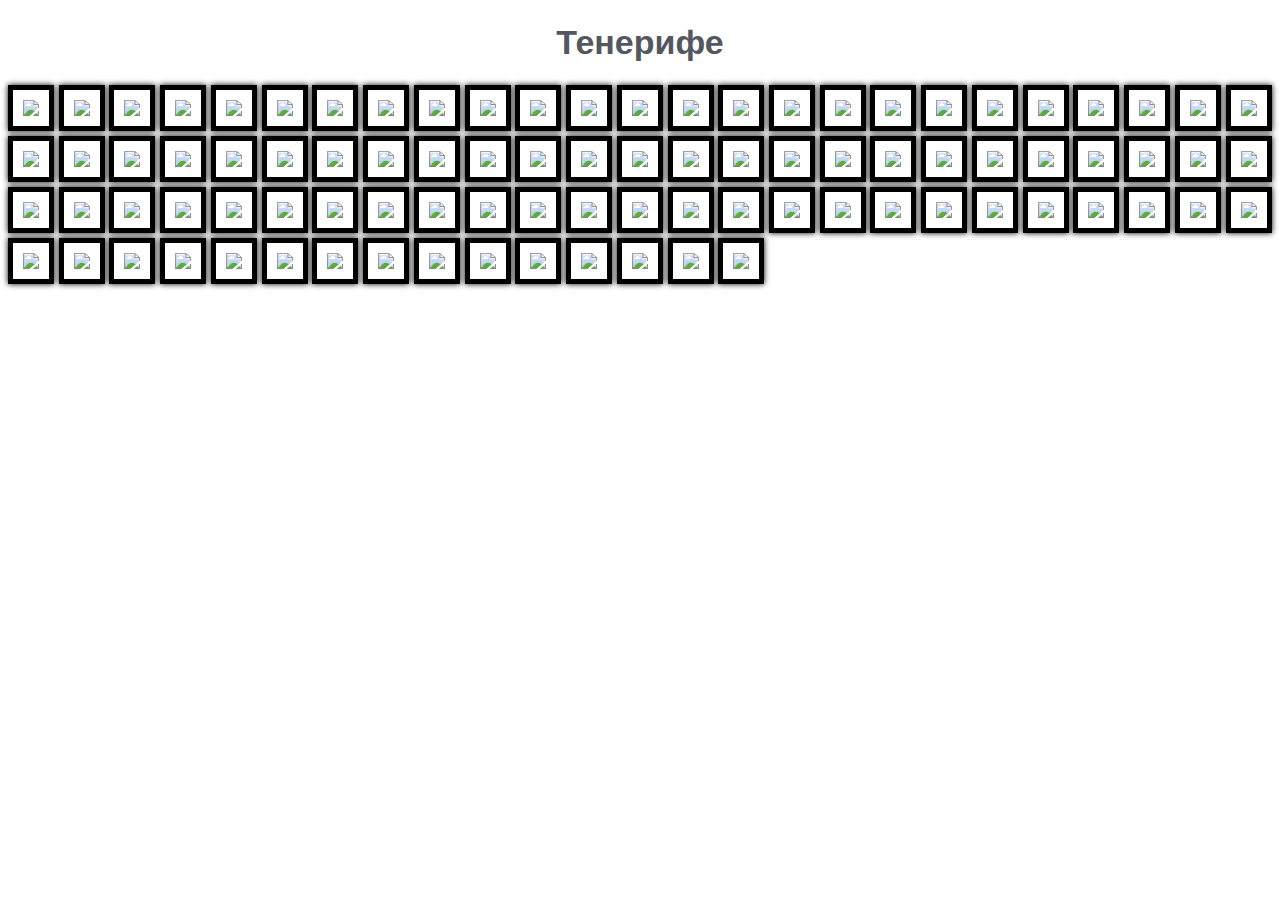
==== commit ac09dc3b: "all images" ====
--- a/index.html
+++ b/index.html
@@ -1,251 +1,108 @@
 <!DOCTYPE html>
 <html>
-<meta name="viewport" content="width=device-width, initial-scale=1">
-<style>
-body {
-  font-family: Verdana, sans-serif;
-  margin: 0;
-}
-
-* {
-  box-sizing: border-box;
-}
-
-.row > .column {
-  padding: 0 8px;
-}
-
-.row:after {
-  content: "";
-  display: table;
-  clear: both;
-}
-
-.column {
-  float: left;
-  width: 25%;
-}
-
-/* The Modal (background) */
-.modal {
-  display: none;
-  position: fixed;
-  z-index: 1;
-  padding-top: 100px;
-  left: 0;
-  top: 0;
-  width: 100%;
-  height: 100%;
-  overflow: auto;
-  background-color: black;
-}
-
-/* Modal Content */
-.modal-content {
-  position: relative;
-  background-color: #fefefe;
-  margin: auto;
-  padding: 0;
-  width: 90%;
-  max-width: 850px;
-}
-
-/* The Close Button */
-.close {
-  color: white;
-  position: absolute;
-  top: 10px;
-  right: 25px;
-  font-size: 35px;
-  font-weight: bold;
-}
-
-.close:hover,
-.close:focus {
-  color: #999;
-  text-decoration: none;
-  cursor: pointer;
-}
-
-.mySlides {
-  display: none;
-}
-
-.cursor {
-  cursor: pointer;
-}
-
-/* Next & previous buttons */
-.prev,
-.next {
-  cursor: pointer;
-  position: absolute;
-  top: 50%;
-  width: auto;
-  padding: 16px;
-  margin-top: -50px;
-  color: white;
-  font-weight: bold;
-  font-size: 20px;
-  transition: 0.6s ease;
-  border-radius: 0 3px 3px 0;
-  user-select: none;
-  -webkit-user-select: none;
-}
-
-/* Position the "next button" to the right */
-.next {
-  right: 0;
-  border-radius: 3px 0 0 3px;
-}
-
-/* On hover, add a black background color with a little bit see-through */
-.prev:hover,
-.next:hover {
-  background-color: rgba(0, 0, 0, 0.8);
-}
-
-/* Number text (1/3 etc) */
-.numbertext {
-  color: #f2f2f2;
-  font-size: 12px;
-  padding: 8px 12px;
-  position: absolute;
-  top: 0;
-}
-
-img {
-  margin-bottom: -4px;
-}
-
-.caption-container {
-  text-align: center;
-  background-color: black;
-  padding: 2px 16px;
-  color: white;
-}
-
-.demo {
-  opacity: 0.6;
-}
-
-.active,
-.demo:hover {
-  opacity: 1;
-}
-
-img.hover-shadow {
-  transition: 0.3s;
-}
-
-.hover-shadow:hover {
-  box-shadow: 0 4px 8px 0 rgba(0, 0, 0, 0.2), 0 6px 20px 0 rgba(0, 0, 0, 0.19);
-}
-</style>
-<body>
-
-<h2 style="text-align:center">Gallery</h2>
-
-<div class="row">
-  <div class="column">
-    <img src="images/thumbnails/1.jpg" style="width:100%" onclick="openModal();currentSlide(1)" class="hover-shadow cursor">
-  </div>
-  <div class="column">
-    <img src="images/thumbnails/2.jpg" style="width:100%" onclick="openModal();currentSlide(2)" class="hover-shadow cursor">
-  </div>
-  <div class="column">
-    <img src="images/thumbnails/3.jpg" style="width:100%" onclick="openModal();currentSlide(3)" class="hover-shadow cursor">
-  </div>
-  <div class="column">
-    <img src="images/thumbnails/4.jpg" style="width:100%" onclick="openModal();currentSlide(4)" class="hover-shadow cursor">
-  </div>
-</div>
-
-<div id="myModal" class="modal">
-  <span class="close cursor" onclick="closeModal()">&times;</span>
-  <div class="modal-content">
-
-    <div class="mySlides">
-      <div class="numbertext">1 / 4</div>
-      <img src="images/1.JPG" style="width:100%">
-    </div>
-
-    <div class="mySlides">
-      <div class="numbertext">2 / 4</div>
-      <img src="images/2.JPG" style="width:100%">
-    </div>
-
-    <div class="mySlides">
-      <div class="numbertext">3 / 4</div>
-      <img src="images/3.JPG" style="width:100%">
-    </div>
-    
-    <div class="mySlides">
-      <div class="numbertext">4 / 4</div>
-      <img src="images/4.JPG" style="width:100%">
-    </div>
-    
-    <a class="prev" onclick="plusSlides(-1)">&#10094;</a>
-    <a class="next" onclick="plusSlides(1)">&#10095;</a>
-
-    <div class="caption-container">
-      <p id="caption"></p>
-    </div>
+    <head>
+        <link rel="stylesheet" type="text/css" href="styles.css">
+        <link rel="stylesheet" type="text/css" href="lightbox.min.css">
+        <script src="lightbox-plus-jquery.min.js"></script>
+        <title>Image Gallery</title>
+        <meta charset="utf-8">
+        <meta name="viewport" content="width=device-width, initial-scale=1.0">
+    </head>
+    <body>
+        <h1 style="text-align:center;">Тенерифе</h1>
+        <div class="gallery">
+            <a href="images/1.JPG" data-lightbox="mygallery" data-title="Машина"> <img src="images/thumbnails/1.jpg"></a>
+            <a href="images/2.JPG" data-lightbox="mygallery" data-title=""> <img src="images/thumbnails/2.jpg"></a>
+            <a href="images/3.JPG" data-lightbox="mygallery" data-title=""> <img src="images/thumbnails/3.jpg"></a>
+            <a href="images/4.JPG" data-lightbox="mygallery" data-title=""> <img src="images/thumbnails/4.jpg"></a>
+            <a href="images/5.JPG" data-lightbox="mygallery" data-title=""> <img src="images/thumbnails/5.jpg"></a>
+            <a href="images/6.JPG" data-lightbox="mygallery" data-title=""> <img src="images/thumbnails/6.jpg"></a>
+            <a href="images/7.JPG" data-lightbox="mygallery" data-title=""> <img src="images/thumbnails/7.jpg"></a>
+            <a href="images/8.JPG" data-lightbox="mygallery" data-title=""> <img src="images/thumbnails/8.jpg"></a>
+            <a href="images/9.JPG" data-lightbox="mygallery" data-title=""> <img src="images/thumbnails/9.jpg"></a>
+            <a href="images/10.JPG" data-lightbox="mygallery" data-title=""> <img src="images/thumbnails/10.jpg"></a>
+            <a href="images/11.JPG" data-lightbox="mygallery" data-title=""> <img src="images/thumbnails/11.jpg"></a>
+            <a href="images/12.JPG" data-lightbox="mygallery" data-title=""> <img src="images/thumbnails/12.jpg"></a>
+            <a href="images/13.JPG" data-lightbox="mygallery" data-title=""> <img src="images/thumbnails/13.jpg"></a>
+            <a href="images/14.JPG" data-lightbox="mygallery" data-title=""> <img src="images/thumbnails/14.jpg"></a>
+            <a href="images/15.JPG" data-lightbox="mygallery" data-title=""> <img src="images/thumbnails/15.jpg"></a>
+            <a href="images/16.JPG" data-lightbox="mygallery" data-title=""> <img src="images/thumbnails/16.jpg"></a>
+            <a href="images/17.JPG" data-lightbox="mygallery" data-title=""> <img src="images/thumbnails/17.jpg"></a>
+            <a href="images/18.JPG" data-lightbox="mygallery" data-title=""> <img src="images/thumbnails/18.jpg"></a>
+            <a href="images/19.JPG" data-lightbox="mygallery" data-title=""> <img src="images/thumbnails/19.jpg"></a>
+            <a href="images/20.JPG" data-lightbox="mygallery" data-title=""> <img src="images/thumbnails/20.jpg"></a>
+            <a href="images/21.JPG" data-lightbox="mygallery" data-title=""> <img src="images/thumbnails/21.jpg"></a>
+            <a href="images/22.JPG" data-lightbox="mygallery" data-title=""> <img src="images/thumbnails/22.jpg"></a>
+            <a href="images/23.JPG" data-lightbox="mygallery" data-title=""> <img src="images/thumbnails/23.jpg"></a>
+            <a href="images/24.JPG" data-lightbox="mygallery" data-title=""> <img src="images/thumbnails/24.jpg"></a>
+            <a href="images/25.JPG" data-lightbox="mygallery" data-title=""> <img src="images/thumbnails/25.jpg"></a>
+            <a href="images/26.JPG" data-lightbox="mygallery" data-title=""> <img src="images/thumbnails/26.jpg"></a>
+            <a href="images/27.JPG" data-lightbox="mygallery" data-title=""> <img src="images/thumbnails/27.jpg"></a>
+            <a href="images/28.JPG" data-lightbox="mygallery" data-title=""> <img src="images/thumbnails/28.jpg"></a>
+            <a href="images/29.JPG" data-lightbox="mygallery" data-title=""> <img src="images/thumbnails/29.jpg"></a>
+            <a href="images/30.JPG" data-lightbox="mygallery" data-title=""> <img src="images/thumbnails/30.jpg"></a>
+            <a href="images/31.JPG" data-lightbox="mygallery" data-title=""> <img src="images/thumbnails/31.jpg"></a>
+            <a href="images/32.JPG" data-lightbox="mygallery" data-title=""> <img src="images/thumbnails/32.jpg"></a>
+            <a href="images/33.JPG" data-lightbox="mygallery" data-title=""> <img src="images/thumbnails/33.jpg"></a>
+            <a href="images/34.JPG" data-lightbox="mygallery" data-title=""> <img src="images/thumbnails/34.jpg"></a>
+            <a href="images/35.JPG" data-lightbox="mygallery" data-title=""> <img src="images/thumbnails/35.jpg"></a>
+            <a href="images/36.JPG" data-lightbox="mygallery" data-title=""> <img src="images/thumbnails/36.jpg"></a>
+            <a href="images/37.JPG" data-lightbox="mygallery" data-title=""> <img src="images/thumbnails/37.jpg"></a>
+            <a href="images/38.JPG" data-lightbox="mygallery" data-title=""> <img src="images/thumbnails/38.jpg"></a>
+            <a href="images/39.JPG" data-lightbox="mygallery" data-title=""> <img src="images/thumbnails/39.jpg"></a>
+            <a href="images/40.JPG" data-lightbox="mygallery" data-title=""> <img src="images/thumbnails/40.jpg"></a>
+            <a href="images/41.JPG" data-lightbox="mygallery" data-title=""> <img src="images/thumbnails/41.jpg"></a>
+            <a href="images/42.JPG" data-lightbox="mygallery" data-title=""> <img src="images/thumbnails/42.jpg"></a>
+            <a href="images/43.JPG" data-lightbox="mygallery" data-title=""> <img src="images/thumbnails/43.jpg"></a>
+            <a href="images/44.JPG" data-lightbox="mygallery" data-title=""> <img src="images/thumbnails/44.jpg"></a>
+            <a href="images/45.JPG" data-lightbox="mygallery" data-title=""> <img src="images/thumbnails/45.jpg"></a>
+            <a href="images/46.JPG" data-lightbox="mygallery" data-title=""> <img src="images/thumbnails/46.jpg"></a>
+            <a href="images/47.JPG" data-lightbox="mygallery" data-title=""> <img src="images/thumbnails/47.jpg"></a>
+            <a href="images/48.JPG" data-lightbox="mygallery" data-title=""> <img src="images/thumbnails/48.jpg"></a>
+            <a href="images/49.JPG" data-lightbox="mygallery" data-title=""> <img src="images/thumbnails/49.jpg"></a>
+            <a href="images/50.JPG" data-lightbox="mygallery" data-title=""> <img src="images/thumbnails/50.jpg"></a>
+            <a href="images/51.JPG" data-lightbox="mygallery" data-title=""> <img src="images/thumbnails/51.jpg"></a>
+            <a href="images/52.JPG" data-lightbox="mygallery" data-title=""> <img src="images/thumbnails/52.jpg"></a>
+            <a href="images/53.JPG" data-lightbox="mygallery" data-title=""> <img src="images/thumbnails/53.jpg"></a>
+            <a href="images/54.JPG" data-lightbox="mygallery" data-title=""> <img src="images/thumbnails/54.jpg"></a>
+            <a href="images/55.JPG" data-lightbox="mygallery" data-title=""> <img src="images/thumbnails/55.jpg"></a>
+            <a href="images/56.JPG" data-lightbox="mygallery" data-title=""> <img src="images/thumbnails/56.jpg"></a>
+            <a href="images/57.JPG" data-lightbox="mygallery" data-title=""> <img src="images/thumbnails/57.jpg"></a>
+            <a href="images/58.JPG" data-lightbox="mygallery" data-title=""> <img src="images/thumbnails/58.jpg"></a>
+            <a href="images/59.JPG" data-lightbox="mygallery" data-title=""> <img src="images/thumbnails/59.jpg"></a>
+            <a href="images/60.JPG" data-lightbox="mygallery" data-title=""> <img src="images/thumbnails/60.jpg"></a>
+            <a href="images/61.JPG" data-lightbox="mygallery" data-title=""> <img src="images/thumbnails/61.jpg"></a>
+            <a href="images/62.JPG" data-lightbox="mygallery" data-title=""> <img src="images/thumbnails/62.jpg"></a>
+            <a href="images/63.JPG" data-lightbox="mygallery" data-title=""> <img src="images/thumbnails/63.jpg"></a>
+            <a href="images/64.JPG" data-lightbox="mygallery" data-title=""> <img src="images/thumbnails/64.jpg"></a>
+            <a href="images/65.JPG" data-lightbox="mygallery" data-title=""> <img src="images/thumbnails/65.jpg"></a>
+            <a href="images/66.JPG" data-lightbox="mygallery" data-title=""> <img src="images/thumbnails/66.jpg"></a>
+            <a href="images/67.JPG" data-lightbox="mygallery" data-title=""> <img src="images/thumbnails/67.jpg"></a>
+            <a href="images/68.JPG" data-lightbox="mygallery" data-title=""> <img src="images/thumbnails/68.jpg"></a>
+            <a href="images/69.JPG" data-lightbox="mygallery" data-title=""> <img src="images/thumbnails/69.jpg"></a>
+            <a href="images/70.JPG" data-lightbox="mygallery" data-title=""> <img src="images/thumbnails/70.jpg"></a>
+            <a href="images/71.JPG" data-lightbox="mygallery" data-title=""> <img src="images/thumbnails/71.jpg"></a>
+            <a href="images/72.JPG" data-lightbox="mygallery" data-title=""> <img src="images/thumbnails/72.jpg"></a>
+            <a href="images/73.JPG" data-lightbox="mygallery" data-title=""> <img src="images/thumbnails/73.jpg"></a>
+            <a href="images/74.JPG" data-lightbox="mygallery" data-title=""> <img src="images/thumbnails/74.jpg"></a>
+            <a href="images/75.JPG" data-lightbox="mygallery" data-title=""> <img src="images/thumbnails/75.jpg"></a>
+            <a href="images/76.JPG" data-lightbox="mygallery" data-title=""> <img src="images/thumbnails/76.jpg"></a>
+            <a href="images/77.JPG" data-lightbox="mygallery" data-title=""> <img src="images/thumbnails/77.jpg"></a>
+            <a href="images/78.JPG" data-lightbox="mygallery" data-title=""> <img src="images/thumbnails/78.jpg"></a>
+            <a href="images/79.JPG" data-lightbox="mygallery" data-title=""> <img src="images/thumbnails/79.jpg"></a>
+            <a href="images/80.JPG" data-lightbox="mygallery" data-title=""> <img src="images/thumbnails/80.jpg"></a>
+            <a href="images/81.JPG" data-lightbox="mygallery" data-title=""> <img src="images/thumbnails/81.jpg"></a>
+            <a href="images/82.JPG" data-lightbox="mygallery" data-title=""> <img src="images/thumbnails/82.jpg"></a>
+            <a href="images/83.JPG" data-lightbox="mygallery" data-title=""> <img src="images/thumbnails/83.jpg"></a>
+            <a href="images/84.JPG" data-lightbox="mygallery" data-title=""> <img src="images/thumbnails/84.jpg"></a>
+            <a href="images/85.JPG" data-lightbox="mygallery" data-title=""> <img src="images/thumbnails/85.jpg"></a>
+            <a href="images/86.JPG" data-lightbox="mygallery" data-title=""> <img src="images/thumbnails/86.jpg"></a>
+            <a href="images/87.JPG" data-lightbox="mygallery" data-title=""> <img src="images/thumbnails/87.jpg"></a>
+            <a href="images/88.JPG" data-lightbox="mygallery" data-title=""> <img src="images/thumbnails/88.jpg"></a>
+            <a href="images/89.JPG" data-lightbox="mygallery" data-title=""> <img src="images/thumbnails/89.jpg"></a>
+            <a href="images/90.JPG" data-lightbox="mygallery" data-title=""> <img src="images/thumbnails/90.jpg"></a>
 
 
-    <div class="column">
-      <img class="demo cursor" src="images/1.JPG" style="width:100%" onclick="currentSlide(1)" alt="1">
-    </div>
-    <div class="column">
-      <img class="demo cursor" src="images/2.JPG" style="width:100%" onclick="currentSlide(2)" alt="2">
-    </div>
-    <div class="column">
-      <img class="demo cursor" src="images/3.JPG" style="width:100%" onclick="currentSlide(3)" alt="3">
-    </div>
-    <div class="column">
-      <img class="demo cursor" src="images/4.JPG" style="width:100%" onclick="currentSlide(4)" alt="4">
-    </div>
-  </div>
-</div>
-
-<script>
-function openModal() {
-  document.getElementById("myModal").style.display = "block";
-}
-
-function closeModal() {
-  document.getElementById("myModal").style.display = "none";
-}
-
-var slideIndex = 1;
-showSlides(slideIndex);
-
-function plusSlides(n) {
-  showSlides(slideIndex += n);
-}
-
-function currentSlide(n) {
-  showSlides(slideIndex = n);
-}
-
-function showSlides(n) {
-  var i;
-  var slides = document.getElementsByClassName("mySlides");
-  var dots = document.getElementsByClassName("demo");
-  var captionText = document.getElementById("caption");
-  if (n > slides.length) {slideIndex = 1}
-  if (n < 1) {slideIndex = slides.length}
-  for (i = 0; i < slides.length; i++) {
-      slides[i].style.display = "none";
-  }
-  for (i = 0; i < dots.length; i++) {
-      dots[i].className = dots[i].className.replace(" active", "");
-  }
-  slides[slideIndex-1].style.display = "block";
-  dots[slideIndex-1].className += " active";
-  captionText.innerHTML = dots[slideIndex-1].alt;
-}
-</script>
-    
-</body>
+        </div>
+    </body>
 </html>
--- a/styles.css
+++ b/styles.css
@@ -0,0 +1,37 @@
+			
+			body, html{
+				font-size:17px;
+				font-family:sans-serif;
+			}
+			nav{
+				line-height:1.5;
+				background:#CCE8DC;
+				width:35em;
+				margin-left:40px;
+				border-style:double;
+				box-shadow:0px 0px 6px black;
+			}
+			nav li:hover{
+				background-color:lightblue;
+			}
+			h1{
+				text-align:center;
+				color:#53575f;
+			}
+			h2{
+				text-shadow:1px 1px 3px grey;			
+			}
+			article{
+				margin-left:40px
+			}
+			li{
+				list-style-type:circle;
+			}
+			address{
+				font-size:0.8rem;
+			}
+			img{
+				border:5px solid black;
+				padding: 10px;
+				box-shadow: 0px 0px 6px black;
+			}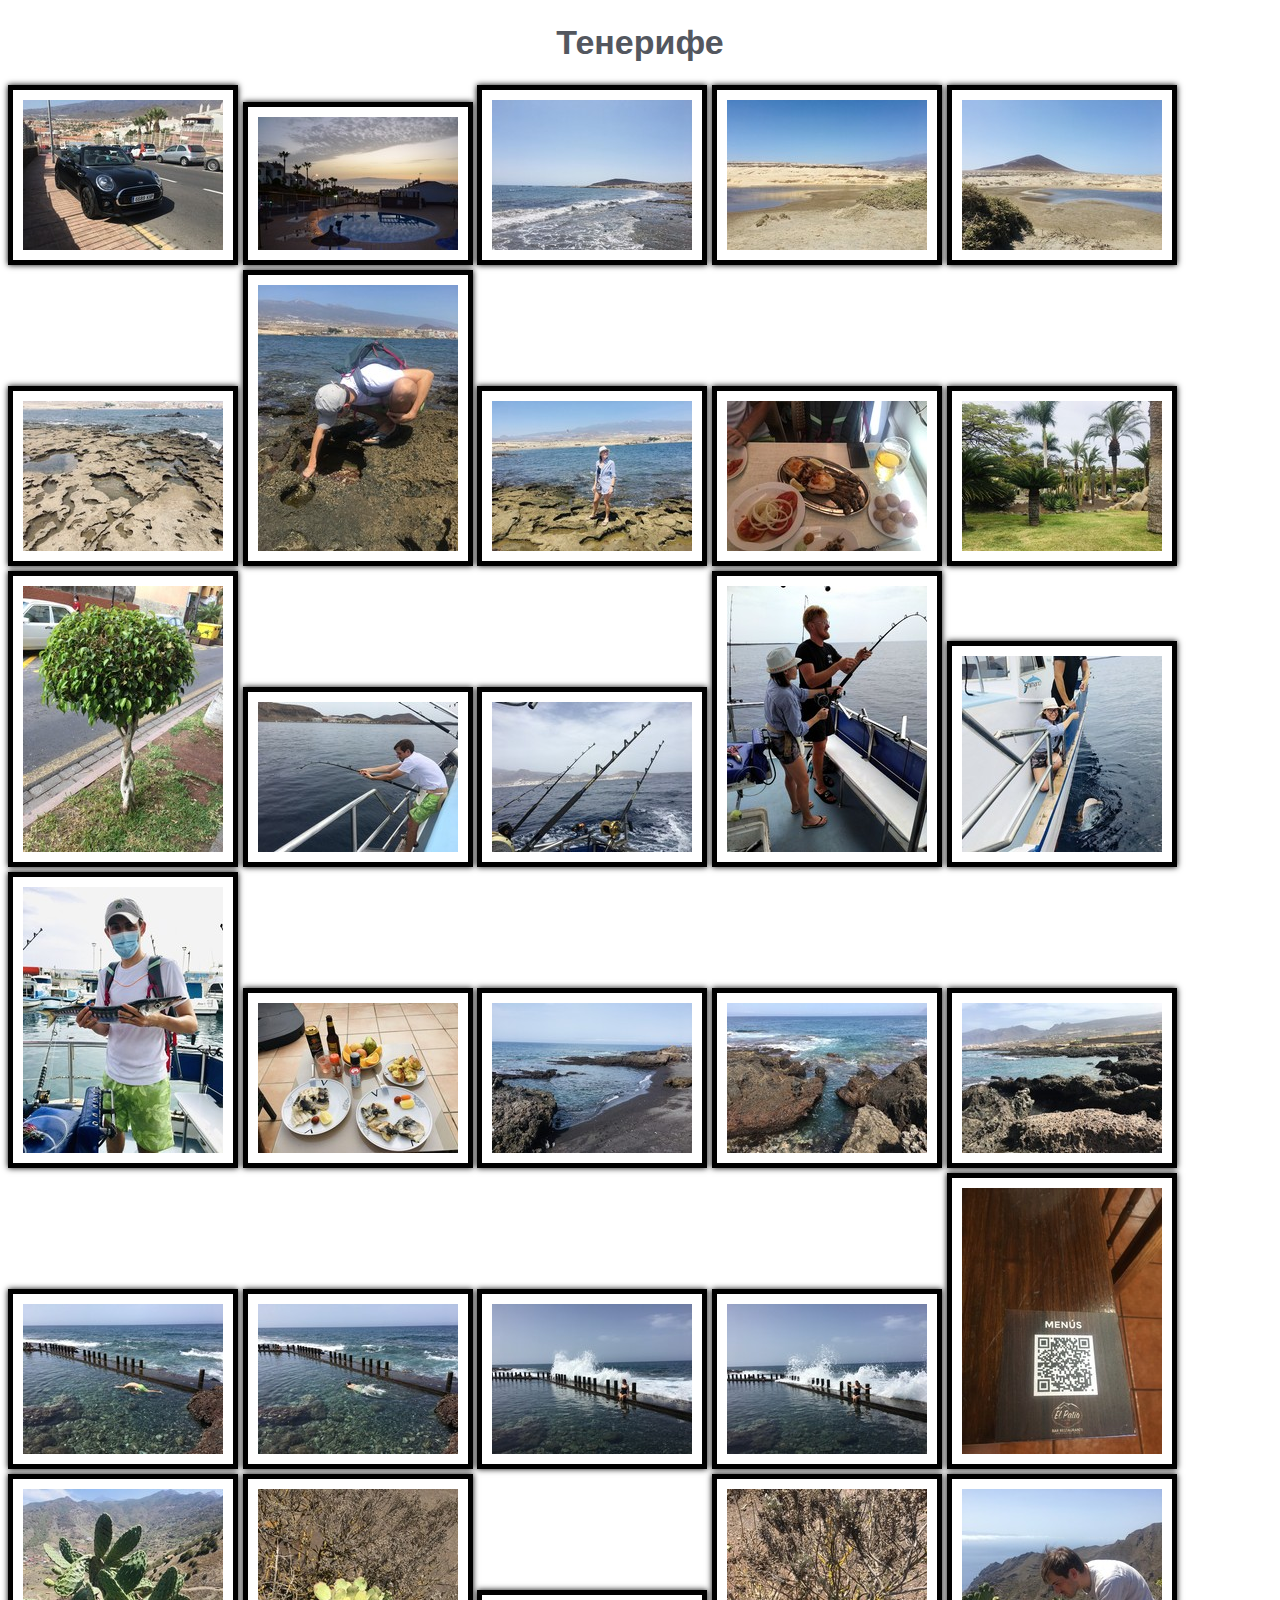
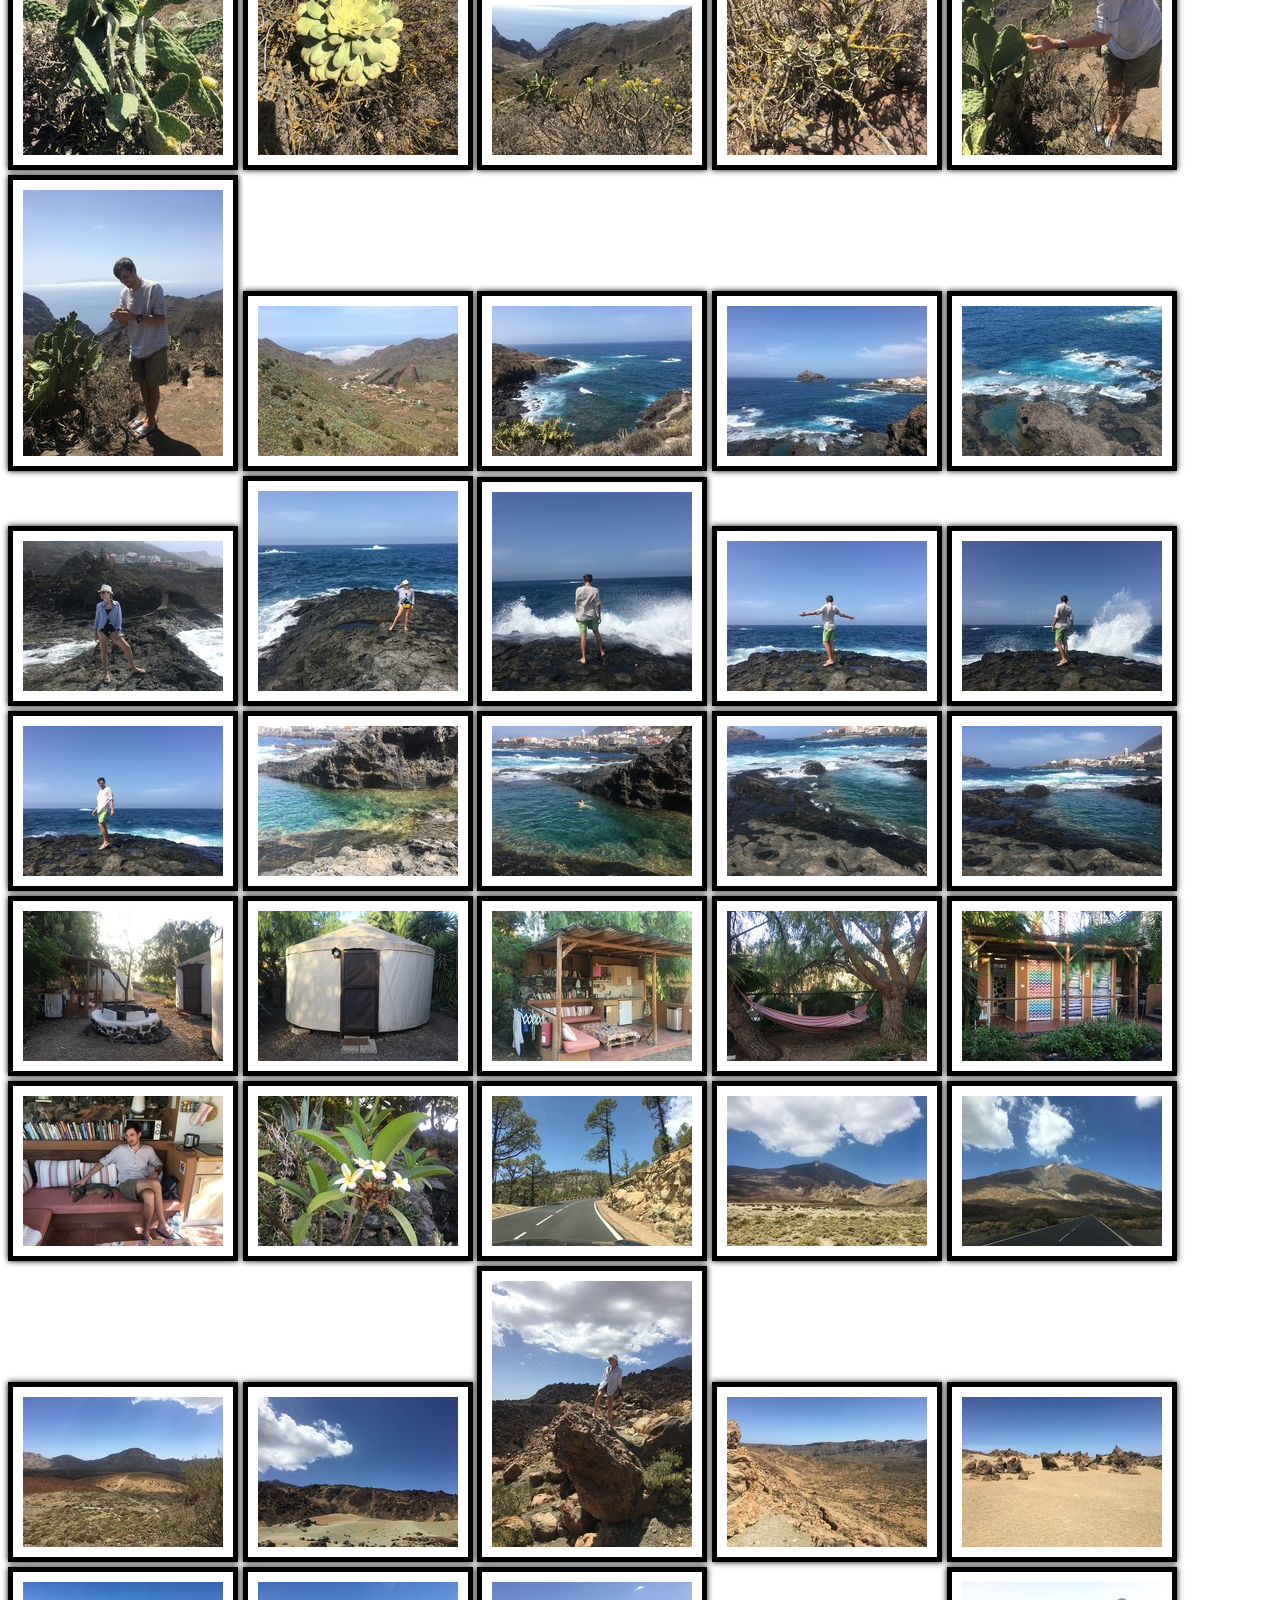
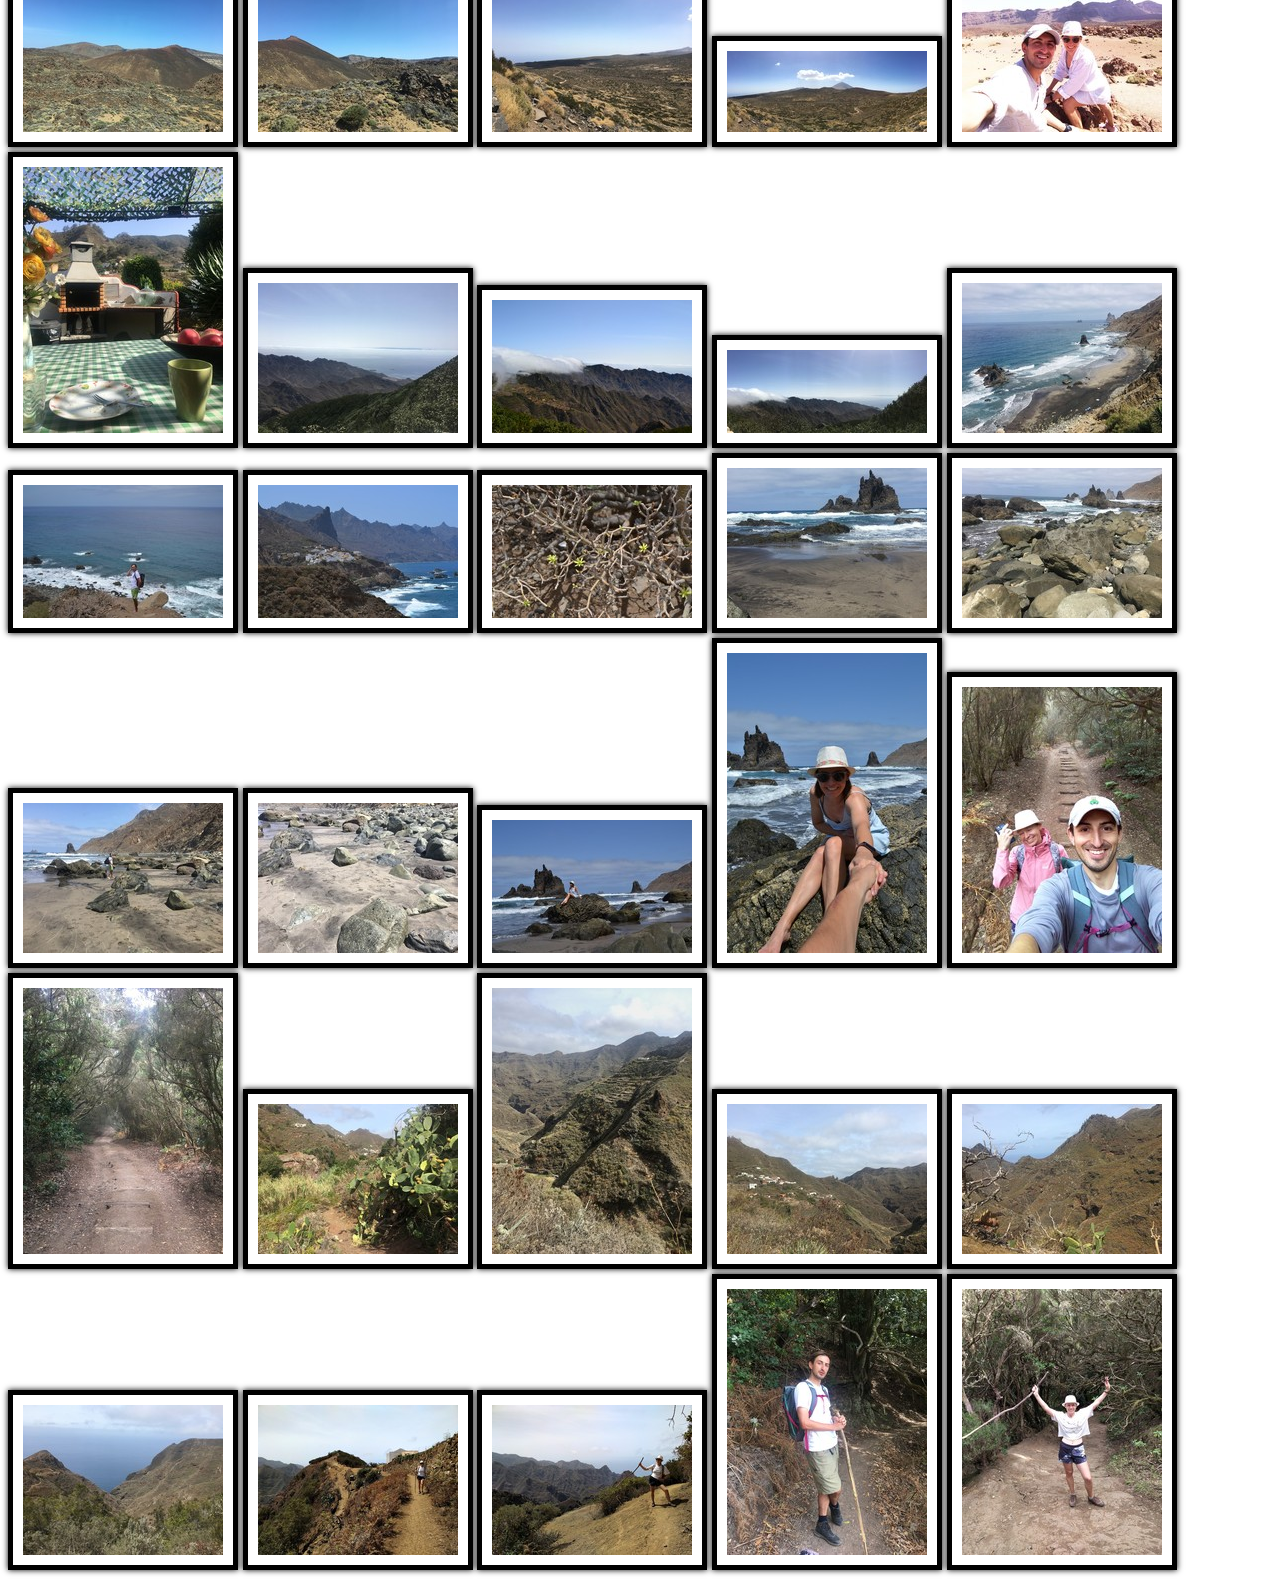
==== commit 21e25ab1: "description teide" ====
--- a/index.html
+++ b/index.html
@@ -11,60 +11,60 @@
     <body>
         <h1 style="text-align:center;">Тенерифе</h1>
         <div class="gallery">
-            <a href="images/1.JPG" data-lightbox="mygallery" data-title="Машина"> <img src="images/thumbnails/1.jpg"></a>
-            <a href="images/2.JPG" data-lightbox="mygallery" data-title=""> <img src="images/thumbnails/2.jpg"></a>
-            <a href="images/3.JPG" data-lightbox="mygallery" data-title=""> <img src="images/thumbnails/3.jpg"></a>
-            <a href="images/4.JPG" data-lightbox="mygallery" data-title=""> <img src="images/thumbnails/4.jpg"></a>
+            <a href="images/1.JPG" data-lightbox="mygallery" data-title="Наш транспорт. Без машины было бы сложно перемещаться на острове."> <img src="images/thumbnails/1.jpg"></a>
+            <a href="images/2.JPG" data-lightbox="mygallery" data-title="Первая остановка на юге острове. Повезло с видом на балконе."> <img src="images/thumbnails/2.jpg"></a>
+            <a href="images/3.JPG" data-lightbox="mygallery" data-title="Пляж для сёрферов и других водных развлечений."> <img src="images/thumbnails/3.jpg"></a>
+            <a href="images/4.JPG" data-lightbox="mygallery" data-title="Пару фоток возле этого пляжа."> <img src="images/thumbnails/4.jpg"></a>
             <a href="images/5.JPG" data-lightbox="mygallery" data-title=""> <img src="images/thumbnails/5.jpg"></a>
             <a href="images/6.JPG" data-lightbox="mygallery" data-title=""> <img src="images/thumbnails/6.jpg"></a>
-            <a href="images/7.JPG" data-lightbox="mygallery" data-title=""> <img src="images/thumbnails/7.jpg"></a>
-            <a href="images/8.JPG" data-lightbox="mygallery" data-title=""> <img src="images/thumbnails/8.jpg"></a>
-            <a href="images/9.JPG" data-lightbox="mygallery" data-title=""> <img src="images/thumbnails/9.jpg"></a>
+            <a href="images/7.JPG" data-lightbox="mygallery" data-title="Павлик ловит крабиков и креветку."> <img src="images/thumbnails/7.jpg"></a>
+            <a href="images/8.JPG" data-lightbox="mygallery" data-title="И быстро соглашается меня пофоткать."> <img src="images/thumbnails/8.jpg"></a>
+            <a href="images/9.JPG" data-lightbox="mygallery" data-title="Лучший рыбный ресторан, в котором я была. Морепродукты на гриле и фирменная кортошка в мундире (ее подают везде на острове)."> <img src="images/thumbnails/9.jpg"></a>
             <a href="images/10.JPG" data-lightbox="mygallery" data-title=""> <img src="images/thumbnails/10.jpg"></a>
-            <a href="images/11.JPG" data-lightbox="mygallery" data-title=""> <img src="images/thumbnails/11.jpg"></a>
-            <a href="images/12.JPG" data-lightbox="mygallery" data-title=""> <img src="images/thumbnails/12.jpg"></a>
+            <a href="images/11.JPG" data-lightbox="mygallery" data-title="Остров кактусов, пальм и фикусов (тут фикусы, которые мы дома в горшках держим, растут как большое дерево)."> <img src="images/thumbnails/11.jpg"></a>
+            <a href="images/12.JPG" data-lightbox="mygallery" data-title="На рыбалке. Сказали, что был неудачный день, ловились только скаты. Большинство рыб отпусают, но некоторые виды можно забирать."> <img src="images/thumbnails/12.jpg"></a>
             <a href="images/13.JPG" data-lightbox="mygallery" data-title=""> <img src="images/thumbnails/13.jpg"></a>
             <a href="images/14.JPG" data-lightbox="mygallery" data-title=""> <img src="images/thumbnails/14.jpg"></a>
             <a href="images/15.JPG" data-lightbox="mygallery" data-title=""> <img src="images/thumbnails/15.jpg"></a>
-            <a href="images/16.JPG" data-lightbox="mygallery" data-title=""> <img src="images/thumbnails/16.jpg"></a>
+            <a href="images/16.JPG" data-lightbox="mygallery" data-title="К ужину мы все же кое-что словили."> <img src="images/thumbnails/16.jpg"></a>
             <a href="images/17.JPG" data-lightbox="mygallery" data-title=""> <img src="images/thumbnails/17.jpg"></a>
-            <a href="images/18.JPG" data-lightbox="mygallery" data-title=""> <img src="images/thumbnails/18.jpg"></a>
+            <a href="images/18.JPG" data-lightbox="mygallery" data-title="Пляжи с черным песком."> <img src="images/thumbnails/18.jpg"></a>
             <a href="images/19.JPG" data-lightbox="mygallery" data-title=""> <img src="images/thumbnails/19.jpg"></a>
             <a href="images/20.JPG" data-lightbox="mygallery" data-title=""> <img src="images/thumbnails/20.jpg"></a>
-            <a href="images/21.JPG" data-lightbox="mygallery" data-title=""> <img src="images/thumbnails/21.jpg"></a>
+            <a href="images/21.JPG" data-lightbox="mygallery" data-title="На Тенерифе много природных бассейнов."> <img src="images/thumbnails/21.jpg"></a>
             <a href="images/22.JPG" data-lightbox="mygallery" data-title=""> <img src="images/thumbnails/22.jpg"></a>
             <a href="images/23.JPG" data-lightbox="mygallery" data-title=""> <img src="images/thumbnails/23.jpg"></a>
             <a href="images/24.JPG" data-lightbox="mygallery" data-title=""> <img src="images/thumbnails/24.jpg"></a>
-            <a href="images/25.JPG" data-lightbox="mygallery" data-title=""> <img src="images/thumbnails/25.jpg"></a>
-            <a href="images/26.JPG" data-lightbox="mygallery" data-title=""> <img src="images/thumbnails/26.jpg"></a>
+            <a href="images/25.JPG" data-lightbox="mygallery" data-title="В кафе вместо меню на бумаге (или в папках) на столах QR-коды."> <img src="images/thumbnails/25.jpg"></a>
+            <a href="images/26.JPG" data-lightbox="mygallery" data-title="Большие кактусы и прочие суккуленты."> <img src="images/thumbnails/26.jpg"></a>
             <a href="images/27.JPG" data-lightbox="mygallery" data-title=""> <img src="images/thumbnails/27.jpg"></a>
             <a href="images/28.JPG" data-lightbox="mygallery" data-title=""> <img src="images/thumbnails/28.jpg"></a>
             <a href="images/29.JPG" data-lightbox="mygallery" data-title=""> <img src="images/thumbnails/29.jpg"></a>
             <a href="images/30.JPG" data-lightbox="mygallery" data-title=""> <img src="images/thumbnails/30.jpg"></a>
             <a href="images/31.JPG" data-lightbox="mygallery" data-title=""> <img src="images/thumbnails/31.jpg"></a>
             <a href="images/32.JPG" data-lightbox="mygallery" data-title=""> <img src="images/thumbnails/32.jpg"></a>
-            <a href="images/33.JPG" data-lightbox="mygallery" data-title=""> <img src="images/thumbnails/33.jpg"></a>
+            <a href="images/33.JPG" data-lightbox="mygallery" data-title="Одно из красивейших мест на Тенерифе (город Гарачико). Остановились в этом месте случайно."> <img src="images/thumbnails/33.jpg"></a>
             <a href="images/34.JPG" data-lightbox="mygallery" data-title=""> <img src="images/thumbnails/34.jpg"></a>
-            <a href="images/35.JPG" data-lightbox="mygallery" data-title=""> <img src="images/thumbnails/35.jpg"></a>
-            <a href="images/36.JPG" data-lightbox="mygallery" data-title=""> <img src="images/thumbnails/36.jpg"></a>
+            <a href="images/35.JPG" data-lightbox="mygallery" data-title="Внизу природный бассейн. Идем туда."> <img src="images/thumbnails/35.jpg"></a>
+            <a href="images/36.JPG" data-lightbox="mygallery" data-title="Фотосессии по дороге."> <img src="images/thumbnails/36.jpg"></a>
             <a href="images/37.JPG" data-lightbox="mygallery" data-title=""> <img src="images/thumbnails/37.jpg"></a>
             <a href="images/38.JPG" data-lightbox="mygallery" data-title=""> <img src="images/thumbnails/38.jpg"></a>
             <a href="images/39.JPG" data-lightbox="mygallery" data-title=""> <img src="images/thumbnails/39.jpg"></a>
             <a href="images/40.JPG" data-lightbox="mygallery" data-title=""> <img src="images/thumbnails/40.jpg"></a>
             <a href="images/41.JPG" data-lightbox="mygallery" data-title=""> <img src="images/thumbnails/41.jpg"></a>
-            <a href="images/42.JPG" data-lightbox="mygallery" data-title=""> <img src="images/thumbnails/42.jpg"></a>
+            <a href="images/42.JPG" data-lightbox="mygallery" data-title="Природный бассейн."> <img src="images/thumbnails/42.jpg"></a>
             <a href="images/43.JPG" data-lightbox="mygallery" data-title=""> <img src="images/thumbnails/43.jpg"></a>
             <a href="images/44.JPG" data-lightbox="mygallery" data-title=""> <img src="images/thumbnails/44.jpg"></a>
             <a href="images/45.JPG" data-lightbox="mygallery" data-title=""> <img src="images/thumbnails/45.jpg"></a>
-            <a href="images/46.JPG" data-lightbox="mygallery" data-title=""> <img src="images/thumbnails/46.jpg"></a>
-            <a href="images/47.JPG" data-lightbox="mygallery" data-title=""> <img src="images/thumbnails/47.jpg"></a>
-            <a href="images/48.JPG" data-lightbox="mygallery" data-title=""> <img src="images/thumbnails/48.jpg"></a>
+            <a href="images/46.JPG" data-lightbox="mygallery" data-title="Наше второе место жительства."> <img src="images/thumbnails/46.jpg"></a>
+            <a href="images/47.JPG" data-lightbox="mygallery" data-title="В палатке был даже кондиционер."> <img src="images/thumbnails/47.jpg"></a>
+            <a href="images/48.JPG" data-lightbox="mygallery" data-title="Кухня."> <img src="images/thumbnails/48.jpg"></a>
             <a href="images/49.JPG" data-lightbox="mygallery" data-title=""> <img src="images/thumbnails/49.jpg"></a>
-            <a href="images/50.JPG" data-lightbox="mygallery" data-title=""> <img src="images/thumbnails/50.jpg"></a>
+            <a href="images/50.JPG" data-lightbox="mygallery" data-title="Туалет и душ."> <img src="images/thumbnails/50.jpg"></a>
             <a href="images/51.JPG" data-lightbox="mygallery" data-title=""> <img src="images/thumbnails/51.jpg"></a>
             <a href="images/52.JPG" data-lightbox="mygallery" data-title=""> <img src="images/thumbnails/52.jpg"></a>
-            <a href="images/53.JPG" data-lightbox="mygallery" data-title=""> <img src="images/thumbnails/53.jpg"></a>
-            <a href="images/54.JPG" data-lightbox="mygallery" data-title=""> <img src="images/thumbnails/54.jpg"></a>
+            <a href="images/53.JPG" data-lightbox="mygallery" data-title="Едем к вулкану."> <img src="images/thumbnails/53.jpg"></a>
+            <a href="images/54.JPG" data-lightbox="mygallery" data-title="Вулкан Тейде."> <img src="images/thumbnails/54.jpg"></a>
             <a href="images/55.JPG" data-lightbox="mygallery" data-title=""> <img src="images/thumbnails/55.jpg"></a>
             <a href="images/56.JPG" data-lightbox="mygallery" data-title=""> <img src="images/thumbnails/56.jpg"></a>
             <a href="images/57.JPG" data-lightbox="mygallery" data-title=""> <img src="images/thumbnails/57.jpg"></a>
